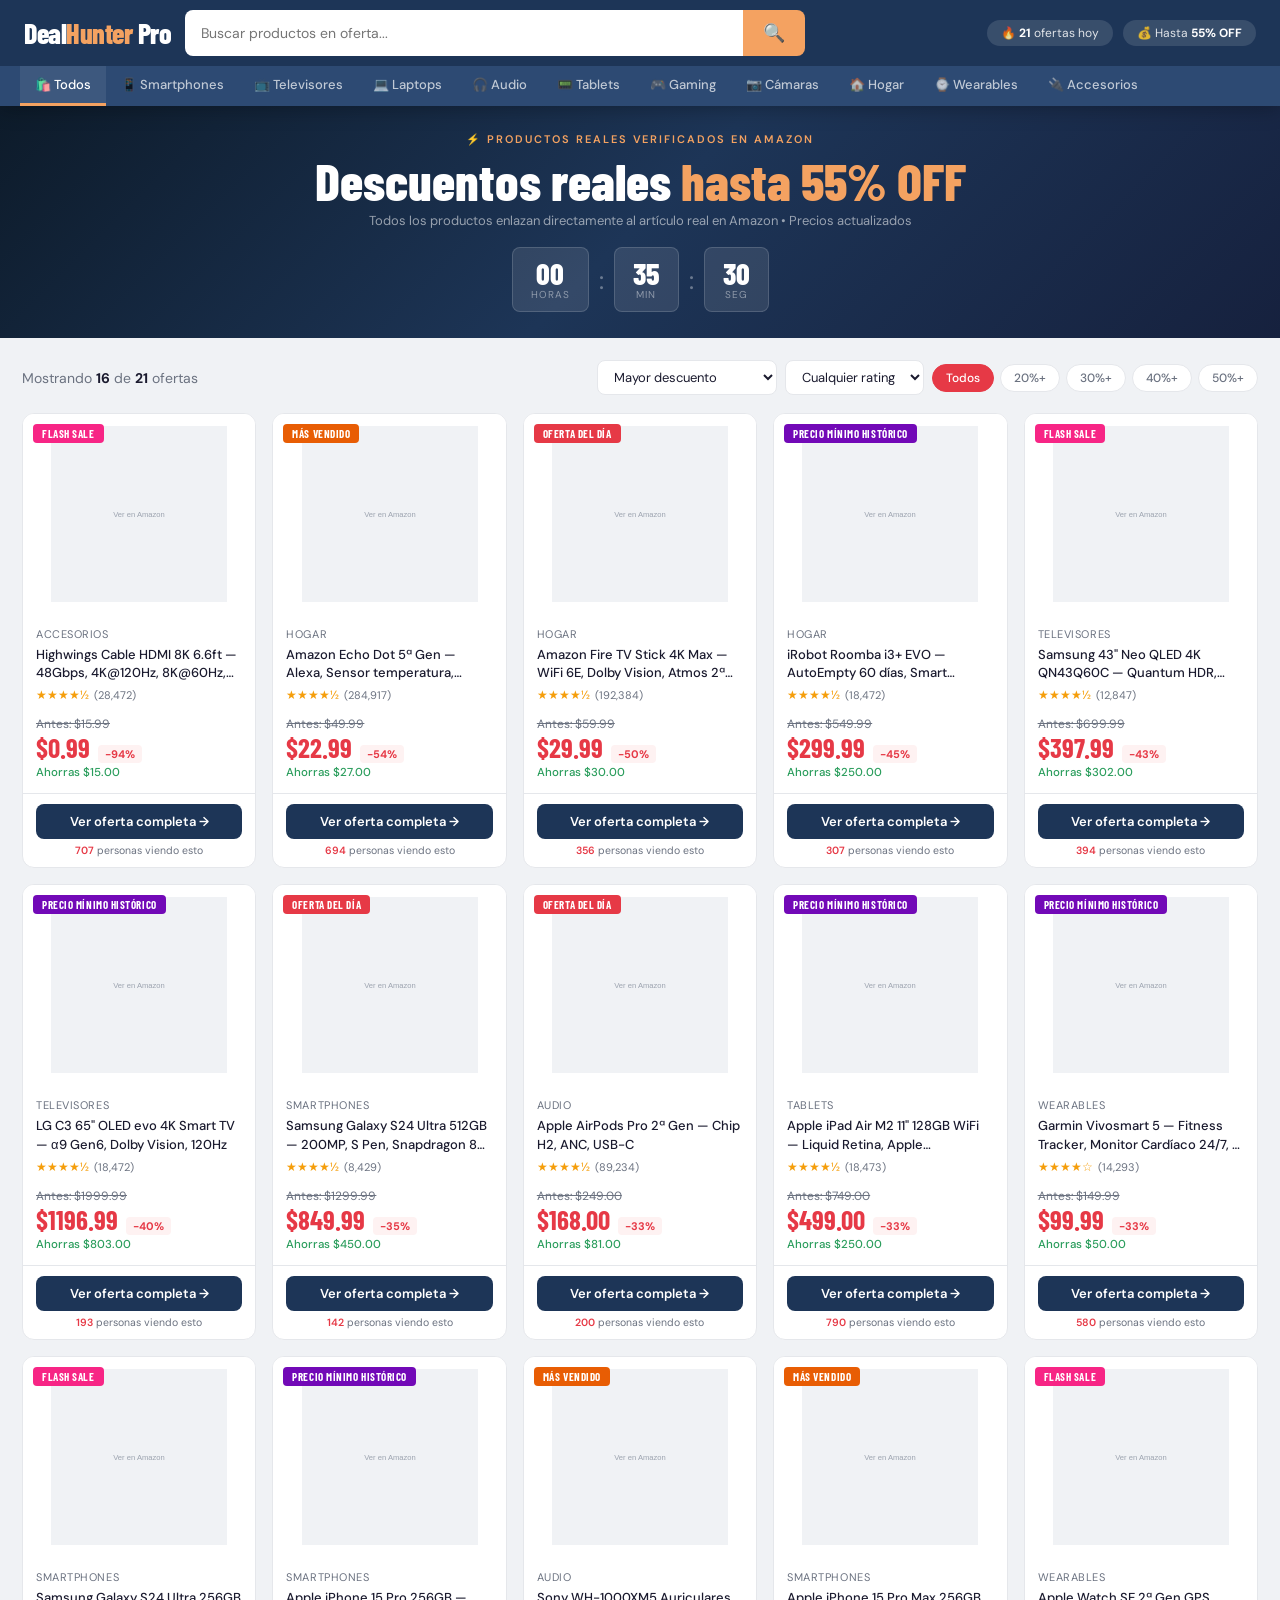
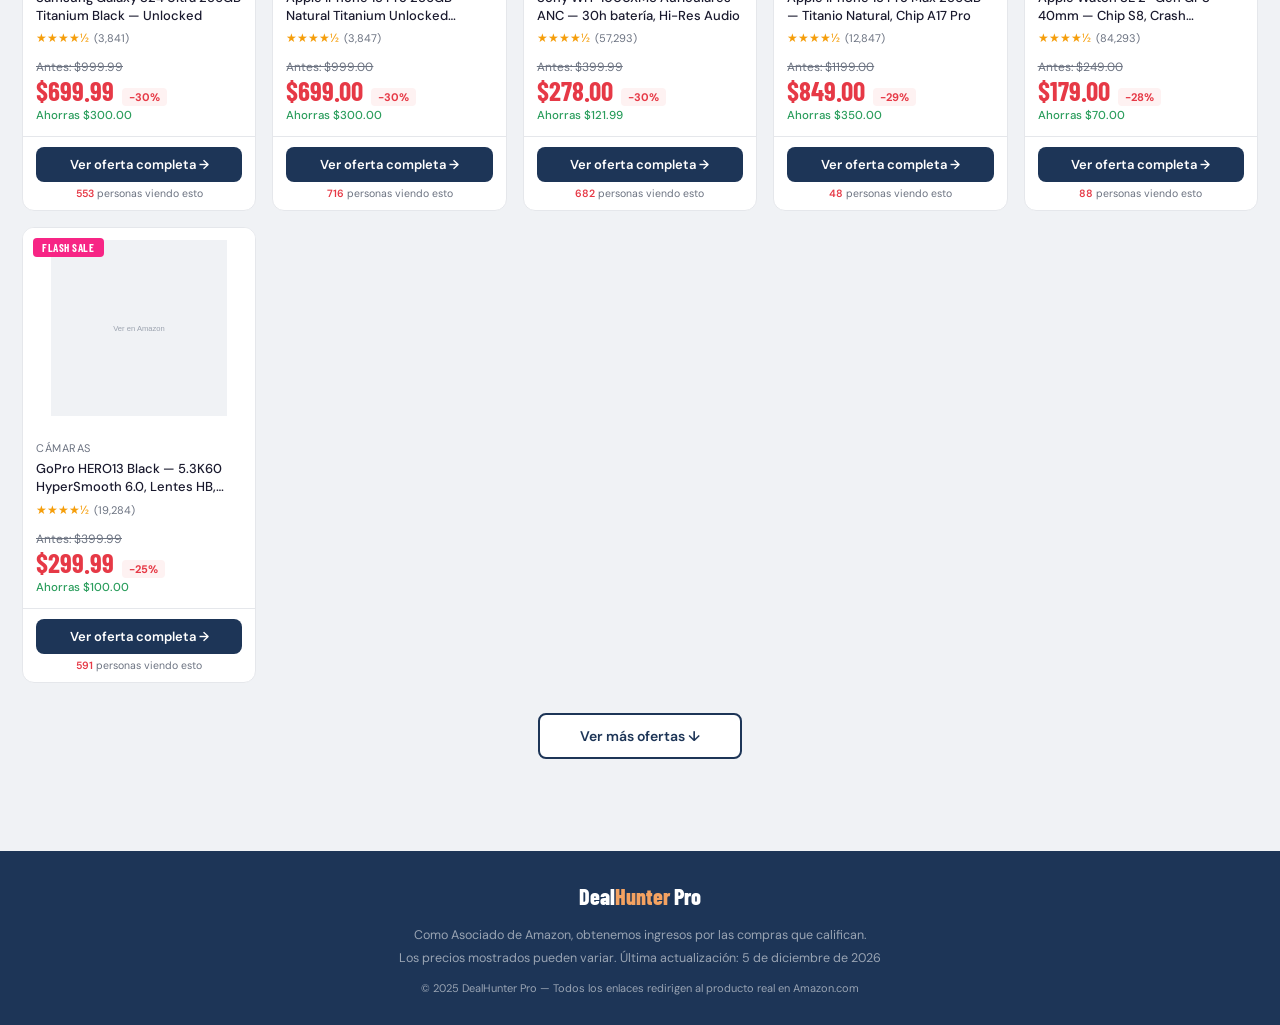
==== amazon/index.html @ 285d9e33 "Add /amazon route with DealHunter Pro site and update portfolio card link Co-Authored-By: Claude Son" ====
<!DOCTYPE html>
<html lang="es">
<head>
  <meta charset="UTF-8">
  <meta name="viewport" content="width=device-width, initial-scale=1.0">
  <title>DealHunter Pro — Ofertas Reales de Amazon</title>
  <link rel="preconnect" href="https://fonts.googleapis.com">
  <link href="https://fonts.googleapis.com/css2?family=Barlow+Condensed:wght@400;600;700;800&family=DM+Sans:wght@300;400;500;600&display=swap" rel="stylesheet">
  <link rel="stylesheet" href="css/styles.css">
</head>
<body>

<header class="hdr">
  <div class="hdr-top">
    <div class="logo" onclick="closeModal()">Deal<span>Hunter</span> Pro</div>
    <div class="search-wrap">
      <input type="text" id="searchInput" placeholder="Buscar productos en oferta...">
      <button>🔍</button>
    </div>
    <div class="hdr-pills">
      <div class="pill">🔥 <strong id="dealCount">0</strong> ofertas hoy</div>
      <div class="pill">💰 Hasta <strong>55% OFF</strong></div>
    </div>
  </div>
  <nav class="cat-nav">
    <div class="cat-inner" id="catNav">
      <button class="cat-btn active" data-cat="Todos">🛍️ Todos</button>
      <button class="cat-btn" data-cat="Smartphones">📱 Smartphones</button>
      <button class="cat-btn" data-cat="Televisores">📺 Televisores</button>
      <button class="cat-btn" data-cat="Laptops">💻 Laptops</button>
      <button class="cat-btn" data-cat="Audio">🎧 Audio</button>
      <button class="cat-btn" data-cat="Tablets">📟 Tablets</button>
      <button class="cat-btn" data-cat="Gaming">🎮 Gaming</button>
      <button class="cat-btn" data-cat="Cámaras">📷 Cámaras</button>
      <button class="cat-btn" data-cat="Hogar">🏠 Hogar</button>
      <button class="cat-btn" data-cat="Wearables">⌚ Wearables</button>
      <button class="cat-btn" data-cat="Accesorios">🔌 Accesorios</button>
    </div>
  </nav>
</header>

<section class="hero">
  <div class="hero-inner">
    <div class="hero-eye">⚡ Productos reales verificados en Amazon</div>
    <h1>Descuentos reales <em>hasta 55% OFF</em></h1>
    <p class="hero-sub">Todos los productos enlazan directamente al artículo real en Amazon • Precios actualizados</p>
    <div class="countdown">
      <div class="cd-blk"><div class="cd-num" id="ch">00</div><div class="cd-lbl">Horas</div></div>
      <div class="cd-sep">:</div>
      <div class="cd-blk"><div class="cd-num" id="cm">00</div><div class="cd-lbl">Min</div></div>
      <div class="cd-sep">:</div>
      <div class="cd-blk"><div class="cd-num" id="cs">00</div><div class="cd-lbl">Seg</div></div>
    </div>
  </div>
</section>

<main class="main">
  <div class="toolbar">
    <span class="res-count">Mostrando <strong id="showing">0</strong> de <strong id="total">0</strong> ofertas</span>
    <div class="filter-row">
      <select class="fsel" id="sortSel">
        <option value="discount">Mayor descuento</option>
        <option value="price-asc">Precio: menor a mayor</option>
        <option value="price-desc">Precio: mayor a menor</option>
        <option value="rating">Mejor valorado</option>
        <option value="reviews">Más reseñas</option>
      </select>
      <select class="fsel" id="ratingSel">
        <option value="0">Cualquier rating</option>
        <option value="3">3+ estrellas</option>
        <option value="4">4+ estrellas</option>
        <option value="4.5">4.5+ estrellas</option>
      </select>
      <div class="disc-filters">
        <button class="dbtn active" data-disc="0">Todos</button>
        <button class="dbtn" data-disc="20">20%+</button>
        <button class="dbtn" data-disc="30">30%+</button>
        <button class="dbtn" data-disc="40">40%+</button>
        <button class="dbtn" data-disc="50">50%+</button>
      </div>
    </div>
  </div>
  <div class="grid" id="grid"></div>
  <div class="no-res" id="noRes" style="display:none"><h3>Sin resultados</h3><p>Prueba otra búsqueda o categoría</p></div>
  <div class="load-wrap" id="loadWrap" style="display:none"><button class="btn-load" id="loadBtn">Ver más ofertas ↓</button></div>
</main>

<!-- Modal de detalle de producto -->
<div class="modal-overlay" id="modalOverlay" onclick="handleOverlayClick(event)">
  <div class="modal" id="modalBox">
    <div class="modal-bar">
      <div class="modal-logo">Deal<span>Hunter</span> Pro</div>
      <button class="modal-close" onclick="closeModal()">✕</button>
    </div>
    <div class="modal-crumb" id="modalCrumb"></div>
    <div class="modal-body">
      <div class="modal-imgs">
        <div class="main-img-wrap">
          <span class="img-badge-modal" id="detailBadge"></span>
          <img id="detailMainImg" src="" alt="">
        </div>
        <div class="thumb-row" id="thumbRow"></div>
      </div>
      <div class="modal-info">
        <div>
          <span class="modal-cat-tag" id="detailCat"></span>
          <h2 class="modal-title" id="detailTitle"></h2>
          <p class="modal-brand" id="detailBrand"></p>
        </div>
        <div class="stars-big">
          <span class="stars" id="detailStars"></span>
          <span class="rating-num" id="detailRating"></span>
          <span class="rev-link" id="detailRevLink"></span>
        </div>
        <div class="price-block">
          <div class="pb-label">Precio oferta en Amazon</div>
          <div class="pb-main">
            <span class="pb-now" id="detailPriceNow"></span>
            <span class="pb-was" id="detailPriceWas"></span>
            <span class="pb-pct" id="detailDisc"></span>
          </div>
          <div class="pb-savings" id="detailSavings"></div>
        </div>
        <div id="detailHighlights" style="display:flex;flex-direction:column;gap:9px"></div>
        <div>
          <div class="features-title">Características principales</div>
          <ul class="features-list" id="detailFeatures"></ul>
        </div>
        <p id="detailDesc" style="font-size:13.5px;color:var(--muted);line-height:1.7"></p>
      </div>
      <div class="modal-buy">
        <div class="buy-price-top">
          <div class="buy-now-price" id="buyPrice"></div>
          <div class="buy-was" id="buyWas"></div>
          <div class="buy-savings-big" id="buySavings"></div>
        </div>
        <div id="buyInfo" style="display:flex;flex-direction:column;gap:9px"></div>
        <hr class="buy-sep">
        <a href="#" id="btnBuyAmazon" class="btn-amazon" target="_blank" rel="nofollow noopener">🛒 Comprar en Amazon</a>
        <p class="btn-amazon-note">✅ Enlace directo al producto real en Amazon</p>
        <a href="#" id="btnViewAmazon" class="btn-amazon-outline" target="_blank" rel="nofollow noopener">Ver producto en Amazon →</a>
        <hr class="buy-sep">
        <div style="display:flex;flex-direction:column;gap:7px">
          <div class="trust-row"><span>🔒</span><span>Compra 100% segura en Amazon</span></div>
          <div class="trust-row"><span>↩️</span><span>Devoluciones gratis 30 días</span></div>
          <div class="trust-row"><span>🚚</span><span>Envío Prime disponible</span></div>
          <div class="trust-row"><span>✅</span><span>Producto verificado y existente</span></div>
        </div>
        <hr class="buy-sep">
        <div class="sim-title">También te puede interesar</div>
        <div id="similarList" style="display:flex;flex-direction:column;gap:4px"></div>
      </div>
    </div>
    <div class="modal-reviews">
      <div class="rev-section-title">Reseñas de clientes en Amazon</div>
      <div class="rev-summary">
        <div class="rev-big-num" id="revBigNum"></div>
        <div>
          <div class="stars" style="font-size:20px" id="revBigStars"></div>
          <div style="font-size:12px;color:var(--muted);margin-top:3px" id="revCount"></div>
        </div>
        <div class="rev-bars" id="revBars"></div>
      </div>
      <div class="rev-cards" id="revCards"></div>
    </div>
  </div>
</div>

<footer>
  <div class="foot-logo">Deal<span>Hunter</span> Pro</div>
  <p>Como Asociado de Amazon, obtenemos ingresos por las compras que califican.<br>
  Los precios mostrados pueden variar. Última actualización: <span id="lastUpdate"></span></p>
  <p style="margin-top:10px;font-size:11px">© 2025 DealHunter Pro — Todos los enlaces redirigen al producto real en Amazon.com</p>
</footer>

<script src="js/products.js"></script>
<script src="js/app.js"></script>
</body>
</html>
---- amazon/css/styles.css ----
/* ════════════════════════════════════════════
   DealHunter Pro — styles.css
   ════════════════════════════════════════════ */

/* ── Variables ───────────────────────────── */
:root {
  --red:      #E63946;
  --navy:     #1D3557;
  --navy-lt:  #2d4a73;
  --orange:   #F4A261;
  --green:    #2a9d5c;
  --gold:     #f59e0b;
  --bg:       #F0F2F5;
  --card:     #fff;
  --text:     #1a1a2e;
  --muted:    #6b7280;
  --border:   #e5e7eb;
  --radius:   12px;
}

/* ── Reset ───────────────────────────────── */
* { box-sizing: border-box; margin: 0; padding: 0; }
body { font-family: 'DM Sans', sans-serif; background: var(--bg); color: var(--text); font-size: 15px; }
a { text-decoration: none; color: inherit; }
button { font-family: 'DM Sans', sans-serif; cursor: pointer; }

/* ── Header ──────────────────────────────── */
.hdr {
  background: var(--navy);
  position: sticky;
  top: 0;
  z-index: 200;
  box-shadow: 0 2px 20px rgba(0,0,0,.3);
}
.hdr-top {
  display: flex;
  align-items: center;
  gap: 14px;
  padding: 10px 24px;
  max-width: 1400px;
  margin: 0 auto;
}
.logo {
  font-family: 'Barlow Condensed', sans-serif;
  font-size: 28px;
  font-weight: 800;
  color: #fff;
  cursor: pointer;
  letter-spacing: -.5px;
}
.logo span { color: var(--orange); }

/* Search */
.search-wrap { flex: 1; display: flex; max-width: 620px; }
.search-wrap input {
  flex: 1;
  padding: 11px 16px;
  border: none;
  border-radius: 8px 0 0 8px;
  font-size: 14px;
  font-family: 'DM Sans', sans-serif;
  outline: none;
}
.search-wrap button {
  background: var(--orange);
  border: none;
  padding: 11px 20px;
  border-radius: 0 8px 8px 0;
  font-size: 18px;
}

/* Pills */
.hdr-pills { margin-left: auto; display: flex; gap: 10px; }
.pill {
  background: rgba(255,255,255,.12);
  border-radius: 20px;
  padding: 5px 14px;
  font-size: 12px;
  color: rgba(255,255,255,.85);
  white-space: nowrap;
}
.pill strong { color: #fff; }

/* Category nav */
.cat-nav { background: var(--navy-lt); }
.cat-inner {
  max-width: 1400px;
  margin: 0 auto;
  display: flex;
  overflow-x: auto;
  scrollbar-width: none;
  padding: 0 20px;
}
.cat-inner::-webkit-scrollbar { display: none; }
.cat-btn {
  background: none;
  border: none;
  color: rgba(255,255,255,.7);
  font-size: 13px;
  font-weight: 500;
  padding: 10px 15px;
  white-space: nowrap;
  border-bottom: 3px solid transparent;
  transition: all .2s;
}
.cat-btn:hover,
.cat-btn.active { color: #fff; border-bottom-color: var(--orange); }
.cat-btn.active { background: rgba(255,255,255,.08); }

/* ── Hero ────────────────────────────────── */
.hero {
  background: linear-gradient(135deg, #0d1b2a, var(--navy), #16213e);
  padding: 26px 24px;
  text-align: center;
}
.hero-inner { max-width: 860px; margin: 0 auto; }
.hero-eye {
  font-size: 11px;
  font-weight: 600;
  letter-spacing: .18em;
  color: var(--orange);
  text-transform: uppercase;
  margin-bottom: 8px;
}
.hero h1 {
  font-family: 'Barlow Condensed', sans-serif;
  font-size: clamp(28px, 5vw, 52px);
  font-weight: 800;
  color: #fff;
  line-height: 1;
  margin-bottom: 6px;
}
.hero h1 em { color: var(--orange); font-style: normal; }
.hero-sub { color: rgba(255,255,255,.55); font-size: 13px; margin-bottom: 18px; }

/* Countdown */
.countdown { display: flex; gap: 10px; justify-content: center; align-items: center; }
.cd-blk {
  background: rgba(255,255,255,.1);
  border: 1px solid rgba(255,255,255,.15);
  border-radius: 8px;
  padding: 10px 18px;
  text-align: center;
}
.cd-num { font-family: 'Barlow Condensed', sans-serif; font-size: 30px; font-weight: 800; color: #fff; line-height: 1; }
.cd-lbl { font-size: 10px; color: rgba(255,255,255,.45); text-transform: uppercase; letter-spacing: .1em; }
.cd-sep { font-size: 26px; color: rgba(255,255,255,.35); }

/* ── Main / Grid ─────────────────────────── */
.main { max-width: 1400px; margin: 0 auto; padding: 22px; }

.toolbar { display: flex; align-items: center; gap: 12px; margin-bottom: 18px; flex-wrap: wrap; }
.res-count { font-size: 14px; color: var(--muted); }
.res-count strong { color: var(--text); }

.filter-row { display: flex; gap: 8px; flex-wrap: wrap; align-items: center; margin-left: auto; }
.fsel {
  padding: 7px 12px;
  border: 1px solid var(--border);
  border-radius: 8px;
  font-family: 'DM Sans', sans-serif;
  font-size: 13px;
  background: #fff;
  color: var(--text);
  outline: none;
}

.disc-filters { display: flex; gap: 6px; }
.dbtn {
  padding: 5px 13px;
  border: 1px solid var(--border);
  border-radius: 20px;
  font-size: 12px;
  font-weight: 500;
  background: #fff;
  color: var(--muted);
  transition: all .2s;
}
.dbtn:hover,
.dbtn.active { background: var(--red); color: #fff; border-color: var(--red); }

.grid {
  display: grid;
  grid-template-columns: repeat(auto-fill, minmax(215px, 1fr));
  gap: 16px;
}

/* ── Cards ───────────────────────────────── */
.card {
  background: var(--card);
  border-radius: var(--radius);
  border: 1px solid var(--border);
  overflow: hidden;
  transition: all .25s;
  display: flex;
  flex-direction: column;
  cursor: pointer;
  position: relative;
  animation: fadeUp .35s ease both;
}
.card:hover {
  transform: translateY(-5px);
  box-shadow: 0 12px 40px rgba(0,0,0,.14);
  border-color: #aac4e2;
}
.card-badge {
  position: absolute;
  top: 10px;
  left: 10px;
  z-index: 2;
  font-family: 'Barlow Condensed', sans-serif;
  font-size: 11px;
  font-weight: 700;
  letter-spacing: .05em;
  text-transform: uppercase;
  padding: 3px 9px;
  border-radius: 4px;
}
.b-deal  { background: var(--red);    color: #fff; }
.b-best  { background: #e85d04;       color: #fff; }
.b-low   { background: #7209b7;       color: #fff; }
.b-flash { background: #f72585;       color: #fff; }

.card-img {
  background: #fff;
  display: flex;
  align-items: center;
  justify-content: center;
  height: 200px;
  overflow: hidden;
  padding: 12px;
}
.card-img img {
  max-width: 100%;
  max-height: 176px;
  object-fit: contain;
  transition: transform .3s;
}
.card:hover .card-img img { transform: scale(1.06); }

.card-body {
  padding: 13px;
  flex: 1;
  display: flex;
  flex-direction: column;
  gap: 5px;
}
.card-cat  { font-size: 11px; color: var(--muted); text-transform: uppercase; letter-spacing: .05em; }
.card-name {
  font-size: 13px;
  font-weight: 500;
  line-height: 1.4;
  display: -webkit-box;
  -webkit-line-clamp: 2;
  -webkit-box-orient: vertical;
  overflow: hidden;
}
.stars-row { display: flex; align-items: center; gap: 5px; }
.stars     { color: var(--gold); font-size: 12px; }
.rev-n     { font-size: 11px; color: var(--muted); }

.price-area   { margin-top: auto; padding-top: 8px; }
.price-before { font-size: 12px; color: var(--muted); text-decoration: line-through; }
.price-row    { display: flex; align-items: baseline; gap: 8px; margin: 2px 0; }
.price-now    { font-family: 'Barlow Condensed', sans-serif; font-size: 27px; font-weight: 700; color: var(--red); line-height: 1; }
.disc-tag     { background: #fef2f2; color: var(--red); font-size: 11px; font-weight: 700; padding: 2px 7px; border-radius: 4px; }
.savings      { font-size: 11.5px; color: var(--green); font-weight: 500; }

.card-foot { padding: 10px 13px; border-top: 1px solid var(--border); }
.btn-detail {
  display: block;
  width: 100%;
  padding: 9px;
  background: var(--navy);
  color: #fff;
  text-align: center;
  border-radius: 8px;
  font-size: 13px;
  font-weight: 600;
  border: none;
  transition: background .2s;
}
.btn-detail:hover { background: var(--navy-lt); }
.watchers     { font-size: 10.5px; color: var(--muted); text-align: center; margin-top: 5px; }
.watchers span { color: var(--red); font-weight: 600; }

/* Load more / No results */
.load-wrap { text-align: center; margin: 30px 0; }
.btn-load {
  padding: 12px 40px;
  background: #fff;
  border: 2px solid var(--navy);
  color: var(--navy);
  font-size: 14px;
  font-weight: 600;
  border-radius: 8px;
  transition: all .2s;
}
.btn-load:hover { background: var(--navy); color: #fff; }
.no-res { text-align: center; padding: 60px 20px; color: var(--muted); }

/* ── Modal ───────────────────────────────── */
.modal-overlay {
  position: fixed;
  inset: 0;
  background: rgba(0,0,0,.6);
  z-index: 500;
  display: none;
  overflow-y: auto;
  padding: 16px;
}
.modal-overlay.open { display: flex; align-items: flex-start; justify-content: center; }
.modal {
  background: #fff;
  border-radius: 16px;
  width: 100%;
  max-width: 1100px;
  margin: auto;
  overflow: hidden;
  animation: slideUp .3s ease;
}
@keyframes slideUp {
  from { opacity: 0; transform: translateY(28px); }
  to   { opacity: 1; transform: translateY(0); }
}

.modal-bar {
  background: var(--navy);
  display: flex;
  align-items: center;
  padding: 12px 20px;
  gap: 12px;
}
.modal-logo { font-family: 'Barlow Condensed', sans-serif; font-size: 20px; font-weight: 800; color: #fff; }
.modal-logo span { color: var(--orange); }
.modal-close {
  margin-left: auto;
  background: rgba(255,255,255,.15);
  border: none;
  color: #fff;
  width: 34px;
  height: 34px;
  border-radius: 50%;
  font-size: 20px;
  display: flex;
  align-items: center;
  justify-content: center;
  transition: background .2s;
}
.modal-close:hover { background: rgba(255,255,255,.3); }

.modal-crumb {
  padding: 10px 28px;
  font-size: 12px;
  color: var(--muted);
  border-bottom: 1px solid var(--border);
  background: #fafafa;
}
.modal-crumb span { cursor: pointer; color: var(--navy-lt); }
.modal-crumb span:hover { text-decoration: underline; }

.modal-body {
  display: grid;
  grid-template-columns: 1fr 1.1fr 280px;
  gap: 0;
}

/* Modal — images */
.modal-imgs { padding: 24px; border-right: 1px solid var(--border); }
.main-img-wrap {
  background: #f8f9fa;
  border-radius: 12px;
  padding: 20px;
  display: flex;
  align-items: center;
  justify-content: center;
  height: 340px;
  margin-bottom: 12px;
  position: relative;
}
.main-img-wrap img { max-width: 100%; max-height: 300px; object-fit: contain; }
.img-badge-modal {
  position: absolute;
  top: 12px;
  left: 12px;
  font-family: 'Barlow Condensed', sans-serif;
  font-size: 12px;
  font-weight: 700;
  text-transform: uppercase;
  padding: 4px 10px;
  border-radius: 5px;
}
.thumb-row { display: flex; gap: 8px; flex-wrap: wrap; }
.thumb {
  width: 62px;
  height: 62px;
  background: #f0f0f0;
  border-radius: 8px;
  padding: 5px;
  cursor: pointer;
  border: 2px solid transparent;
  display: flex;
  align-items: center;
  justify-content: center;
  transition: border-color .2s;
}
.thumb:hover,
.thumb.active { border-color: var(--navy); }
.thumb img { max-width: 100%; max-height: 100%; object-fit: contain; }

/* Modal — info */
.modal-info {
  padding: 24px;
  border-right: 1px solid var(--border);
  display: flex;
  flex-direction: column;
  gap: 13px;
  overflow-y: auto;
  max-height: 80vh;
}
.modal-cat-tag { font-size: 11px; font-weight: 600; color: var(--navy-lt); text-transform: uppercase; letter-spacing: .08em; }
.modal-title   { font-family: 'Barlow Condensed', sans-serif; font-size: 23px; font-weight: 700; line-height: 1.25; }
.modal-brand   { font-size: 13px; color: var(--muted); }
.modal-brand strong { color: var(--navy-lt); }

.stars-big {
  display: flex;
  align-items: center;
  gap: 10px;
  padding: 10px 0;
  border-top: 1px solid var(--border);
  border-bottom: 1px solid var(--border);
}
.stars-big .stars { font-size: 15px; }
.rating-num { font-size: 14px; font-weight: 600; color: var(--navy); }
.rev-link   { font-size: 13px; color: var(--navy-lt); }

.price-block {
  background: #fffbf5;
  border: 1px solid #fde68a;
  border-radius: 10px;
  padding: 14px 16px;
}
.pb-label { font-size: 11px; color: var(--muted); text-transform: uppercase; letter-spacing: .08em; margin-bottom: 4px; }
.pb-main  { display: flex; align-items: baseline; gap: 10px; flex-wrap: wrap; }
.pb-now   { font-family: 'Barlow Condensed', sans-serif; font-size: 38px; font-weight: 800; color: var(--red); line-height: 1; }
.pb-was   { font-size: 14px; color: var(--muted); text-decoration: line-through; }
.pb-pct   { background: var(--red); color: #fff; font-size: 13px; font-weight: 700; padding: 3px 10px; border-radius: 5px; }
.pb-savings { font-size: 13px; color: var(--green); font-weight: 600; margin-top: 5px; }

.hl-row  { display: flex; gap: 10px; align-items: flex-start; font-size: 13px; }
.hl-icon { font-size: 15px; flex-shrink: 0; margin-top: 1px; }
.hl-text strong { display: block; font-size: 12px; font-weight: 600; }
.hl-text span   { color: var(--muted); font-size: 12px; }

.features-title { font-size: 14px; font-weight: 600; margin-bottom: 8px; }
.features-list  { list-style: none; display: flex; flex-direction: column; gap: 6px; }
.features-list li { display: flex; gap: 8px; font-size: 13px; color: var(--muted); }
.features-list li::before { content: "✓"; color: var(--green); font-weight: 700; flex-shrink: 0; }

/* Modal — buy panel */
.modal-buy {
  padding: 22px;
  display: flex;
  flex-direction: column;
  gap: 13px;
  background: #fafafa;
  overflow-y: auto;
  max-height: 80vh;
}
.buy-price-top   { text-align: center; }
.buy-now-price   { font-family: 'Barlow Condensed', sans-serif; font-size: 44px; font-weight: 800; color: var(--red); line-height: 1; }
.buy-was         { font-size: 13px; color: var(--muted); margin-top: 3px; }
.buy-disc        { display: inline-block; background: var(--red); color: #fff; font-size: 12px; font-weight: 700; padding: 2px 8px; border-radius: 4px; }
.buy-savings-big { font-size: 14px; color: var(--green); font-weight: 600; text-align: center; }
.buy-info-row    { display: flex; gap: 8px; align-items: flex-start; font-size: 13px; }
.buy-info-row .ico { font-size: 15px; flex-shrink: 0; margin-top: 1px; }

.btn-amazon {
  display: block;
  width: 100%;
  padding: 14px;
  background: #FFD814;
  color: #111;
  text-align: center;
  border-radius: 8px;
  font-size: 15px;
  font-weight: 700;
  border: none;
  box-shadow: 0 2px 8px rgba(0,0,0,.12);
  transition: background .2s;
  text-decoration: none;
}
.btn-amazon:hover { background: #f7c900; }
.btn-amazon-note { font-size: 11px; color: var(--muted); text-align: center; }
.btn-amazon-outline {
  display: block;
  width: 100%;
  padding: 11px;
  background: #fff;
  color: var(--navy);
  text-align: center;
  border-radius: 8px;
  font-size: 14px;
  font-weight: 600;
  border: 2px solid var(--navy);
  transition: all .2s;
  text-decoration: none;
}
.btn-amazon-outline:hover { background: var(--navy); color: #fff; }
.buy-sep { border: none; border-top: 1px solid var(--border); margin: 2px 0; }

.trust-row { display: flex; align-items: center; gap: 8px; font-size: 12px; color: var(--muted); }

/* Similar items */
.sim-title { font-size: 13px; font-weight: 600; margin-bottom: 8px; }
.sim-item {
  display: flex;
  gap: 10px;
  align-items: center;
  cursor: pointer;
  padding: 7px;
  border-radius: 8px;
  transition: background .2s;
}
.sim-item:hover { background: #f0f2f5; }
.sim-img {
  width: 48px;
  height: 48px;
  background: #f0f0f0;
  border-radius: 6px;
  padding: 4px;
  flex-shrink: 0;
  display: flex;
  align-items: center;
  justify-content: center;
}
.sim-img img { max-width: 100%; max-height: 100%; object-fit: contain; }
.sim-name {
  font-size: 11.5px;
  font-weight: 500;
  line-height: 1.3;
  display: -webkit-box;
  -webkit-line-clamp: 2;
  -webkit-box-orient: vertical;
  overflow: hidden;
}
.sim-price { font-size: 12px; color: var(--red); font-weight: 600; margin-top: 2px; }

/* Modal — reviews */
.modal-reviews { border-top: 1px solid var(--border); padding: 22px 26px; }
.rev-section-title { font-family: 'Barlow Condensed', sans-serif; font-size: 20px; font-weight: 700; margin-bottom: 14px; }
.rev-summary { display: flex; gap: 24px; align-items: center; margin-bottom: 18px; flex-wrap: wrap; }
.rev-big-num { font-family: 'Barlow Condensed', sans-serif; font-size: 54px; font-weight: 800; color: var(--navy); line-height: 1; }
.rev-bars    { flex: 1; min-width: 180px; display: flex; flex-direction: column; gap: 5px; }
.rev-bar-row { display: flex; align-items: center; gap: 8px; font-size: 12px; color: var(--muted); }
.rev-bar-track { flex: 1; height: 8px; background: #f0f0f0; border-radius: 4px; overflow: hidden; }
.rev-bar-fill  { height: 100%; background: var(--gold); border-radius: 4px; }
.rev-cards { display: grid; grid-template-columns: repeat(auto-fill, minmax(260px, 1fr)); gap: 12px; }
.rev-card  { background: #fafafa; border-radius: 10px; padding: 13px; border: 1px solid var(--border); }
.rev-head  { display: flex; justify-content: space-between; margin-bottom: 6px; }
.rev-author   { font-size: 13px; font-weight: 600; }
.rev-date     { font-size: 11px; color: var(--muted); }
.rev-stars    { color: var(--gold); font-size: 12px; margin-bottom: 5px; }
.rev-title    { font-size: 13px; font-weight: 600; margin-bottom: 3px; }
.rev-body     { font-size: 12.5px; color: var(--muted); line-height: 1.6; }
.rev-verified { font-size: 11px; color: var(--green); margin-top: 5px; }

/* ── Footer ──────────────────────────────── */
footer {
  background: var(--navy);
  color: rgba(255,255,255,.55);
  text-align: center;
  padding: 26px 24px;
  font-size: 12.5px;
  line-height: 1.8;
  margin-top: 40px;
}
.foot-logo { font-family: 'Barlow Condensed', sans-serif; font-size: 22px; font-weight: 800; color: #fff; margin-bottom: 8px; }
.foot-logo span { color: var(--orange); }

/* ── Animaciones ─────────────────────────── */
@keyframes fadeUp {
  from { opacity: 0; transform: translateY(14px); }
  to   { opacity: 1; transform: translateY(0); }
}

/* ── Responsive ──────────────────────────── */
@media (max-width: 900px) {
  .modal-body { grid-template-columns: 1fr 1fr; }
  .modal-buy  { grid-column: 1 / -1; border-top: 1px solid var(--border); }
}
@media (max-width: 620px) {
  .modal-body  { grid-template-columns: 1fr; }
  .modal-imgs,
  .modal-info  { border-right: none; border-bottom: 1px solid var(--border); }
  .hdr-pills   { display: none; }
  .grid        { grid-template-columns: repeat(2, 1fr); gap: 10px; }
  .main        { padding: 12px; }
}
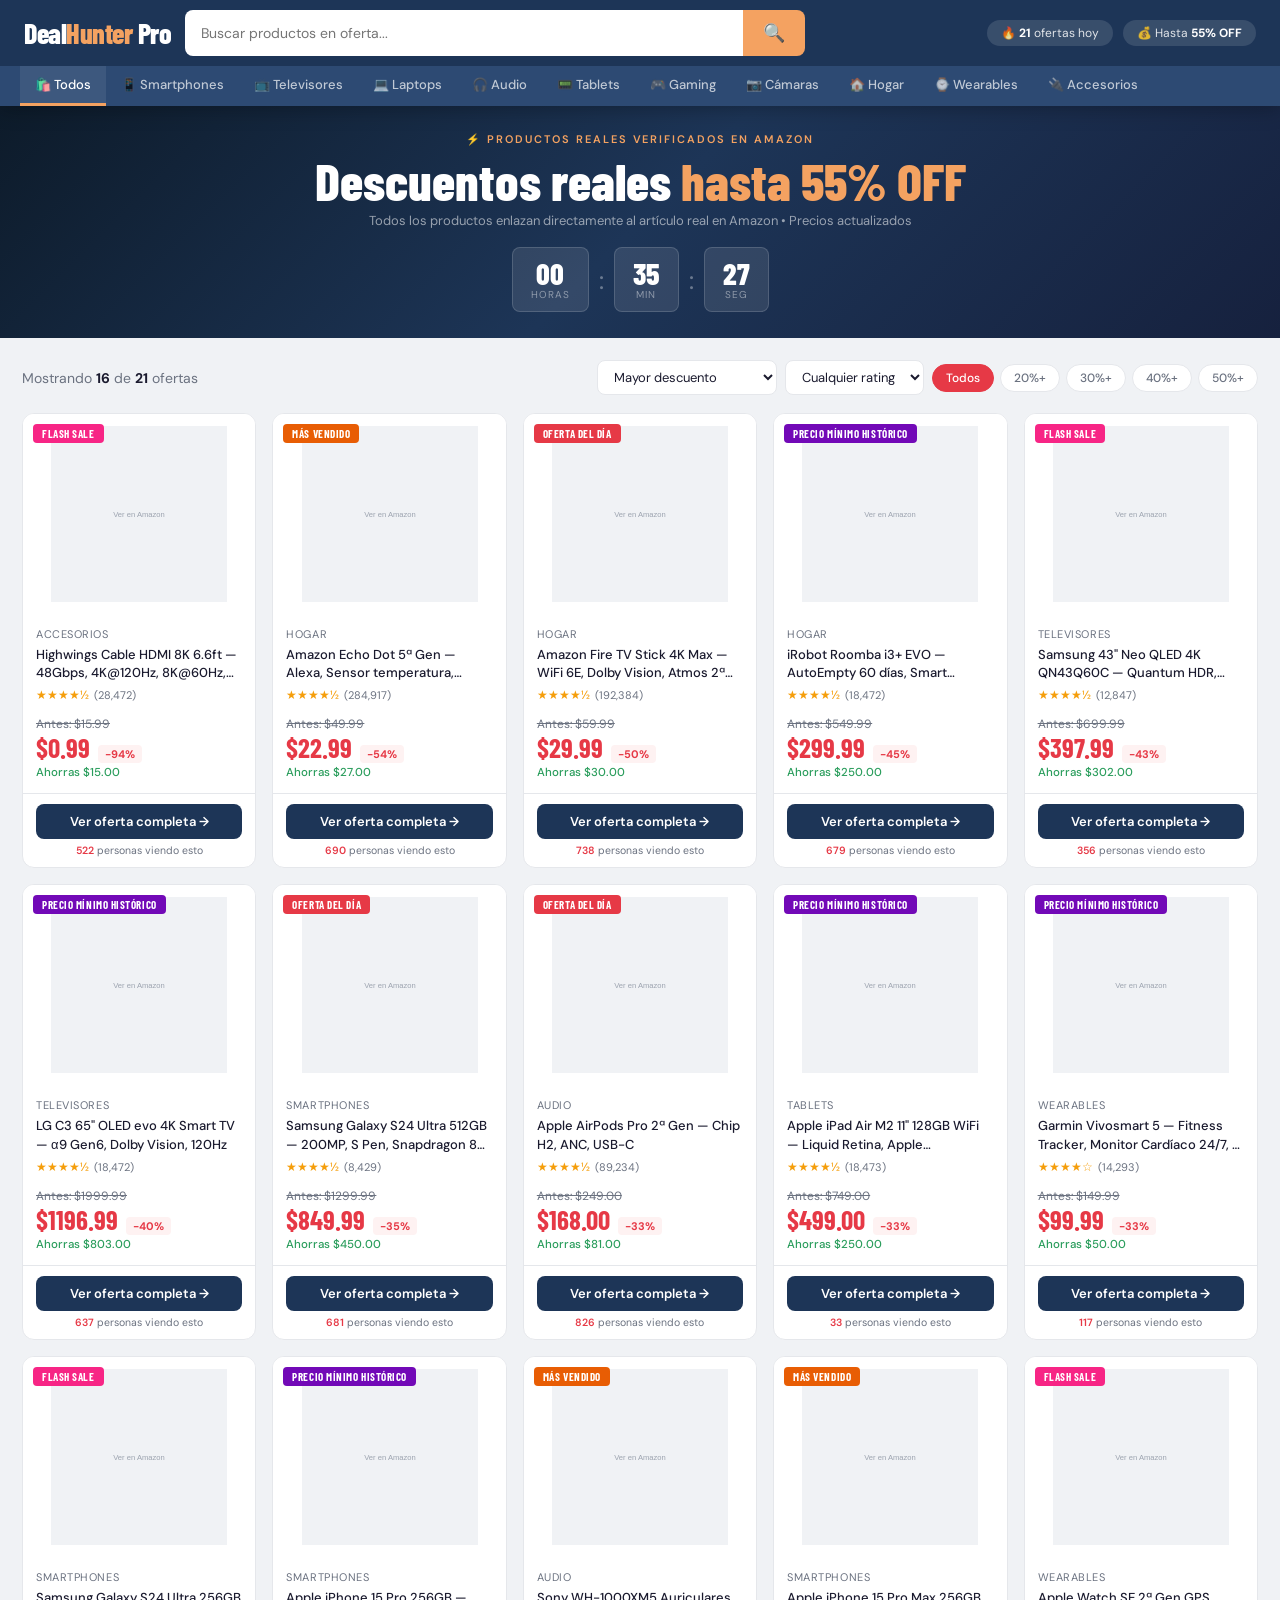
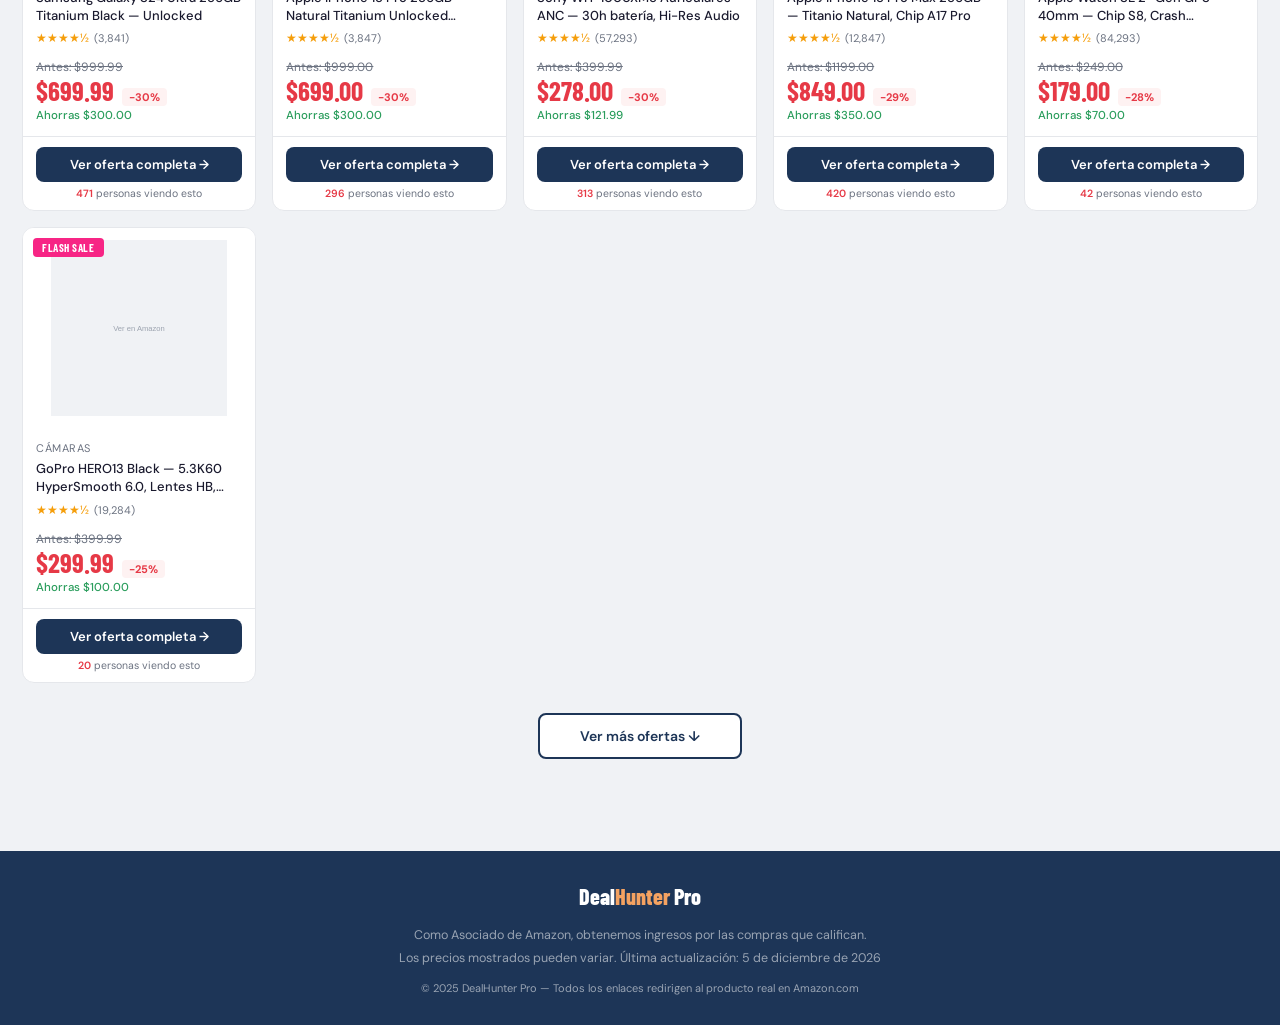
==== commit 2aad1f47: "Fix mobile layout and disable zoom on DealHunter Pro (/amazon) Co-Authored-By: Claude Sonnet 4.6 <no" ====
--- a/amazon/index.html
+++ b/amazon/index.html
@@ -2,7 +2,7 @@
 <html lang="es">
 <head>
   <meta charset="UTF-8">
-  <meta name="viewport" content="width=device-width, initial-scale=1.0">
+  <meta name="viewport" content="width=device-width, initial-scale=1.0, maximum-scale=1.0, user-scalable=no">
   <title>DealHunter Pro — Ofertas Reales de Amazon</title>
   <link rel="preconnect" href="https://fonts.googleapis.com">
   <link href="https://fonts.googleapis.com/css2?family=Barlow+Condensed:wght@400;600;700;800&family=DM+Sans:wght@300;400;500;600&display=swap" rel="stylesheet">
--- a/amazon/css/styles.css
+++ b/amazon/css/styles.css
@@ -590,11 +590,77 @@
   .modal-body { grid-template-columns: 1fr 1fr; }
   .modal-buy  { grid-column: 1 / -1; border-top: 1px solid var(--border); }
 }
+
 @media (max-width: 620px) {
+  /* Header */
+  .hdr-top {
+    flex-wrap: wrap;
+    padding: 8px 12px;
+    gap: 8px;
+  }
+  .logo { font-size: 22px; }
+  .search-wrap {
+    order: 3;
+    width: 100%;
+    max-width: 100%;
+  }
+  .search-wrap input { font-size: 16px; } /* evita zoom en iOS al hacer focus */
+  .hdr-pills { display: none; }
+  .cat-inner { padding: 0 10px; }
+  .cat-btn   { padding: 9px 11px; font-size: 12px; }
+
+  /* Hero */
+  .hero { padding: 18px 14px; }
+  .hero h1 { font-size: 28px; }
+  .hero-sub { font-size: 12px; }
+  .cd-num { font-size: 24px; }
+  .cd-blk { padding: 8px 14px; }
+
+  /* Main / Toolbar */
+  .main { padding: 10px; }
+  .toolbar { flex-direction: column; align-items: flex-start; gap: 8px; }
+  .filter-row { width: 100%; flex-wrap: wrap; margin-left: 0; }
+  .fsel { flex: 1; min-width: 0; font-size: 13px; }
+  .disc-filters { flex-wrap: wrap; gap: 5px; }
+
+  /* Grid */
+  .grid { grid-template-columns: repeat(2, 1fr); gap: 10px; }
+
+  /* Cards */
+  .card-img  { height: 140px; padding: 8px; }
+  .card-body { padding: 10px; gap: 4px; }
+  .card-name { font-size: 12px; }
+  .price-now { font-size: 22px; }
+  .card-foot { padding: 8px 10px; }
+  .btn-detail { font-size: 12px; padding: 8px; }
+  .watchers  { font-size: 10px; }
+
+  /* Modal — bottom sheet en mobile */
+  .modal-overlay {
+    padding: 0;
+    align-items: flex-end;
+  }
+  .modal {
+    border-radius: 16px 16px 0 0;
+    max-height: 92vh;
+    overflow-y: auto;
+    margin: 0;
+    width: 100%;
+  }
   .modal-body  { grid-template-columns: 1fr; }
   .modal-imgs,
   .modal-info  { border-right: none; border-bottom: 1px solid var(--border); }
-  .hdr-pills   { display: none; }
-  .grid        { grid-template-columns: repeat(2, 1fr); gap: 10px; }
-  .main        { padding: 12px; }
-}
+  .modal-info,
+  .modal-buy   { max-height: none; overflow-y: visible; }
+  .main-img-wrap { height: 220px; }
+  .modal-body  { font-size: 13px; }
+  .pb-now      { font-size: 28px; }
+  .buy-now-price { font-size: 32px; }
+
+  /* Reviews */
+  .modal-reviews { padding: 16px; }
+  .rev-cards { grid-template-columns: 1fr; }
+
+  /* Footer */
+  footer { padding: 18px 14px; font-size: 11.5px; }
+}
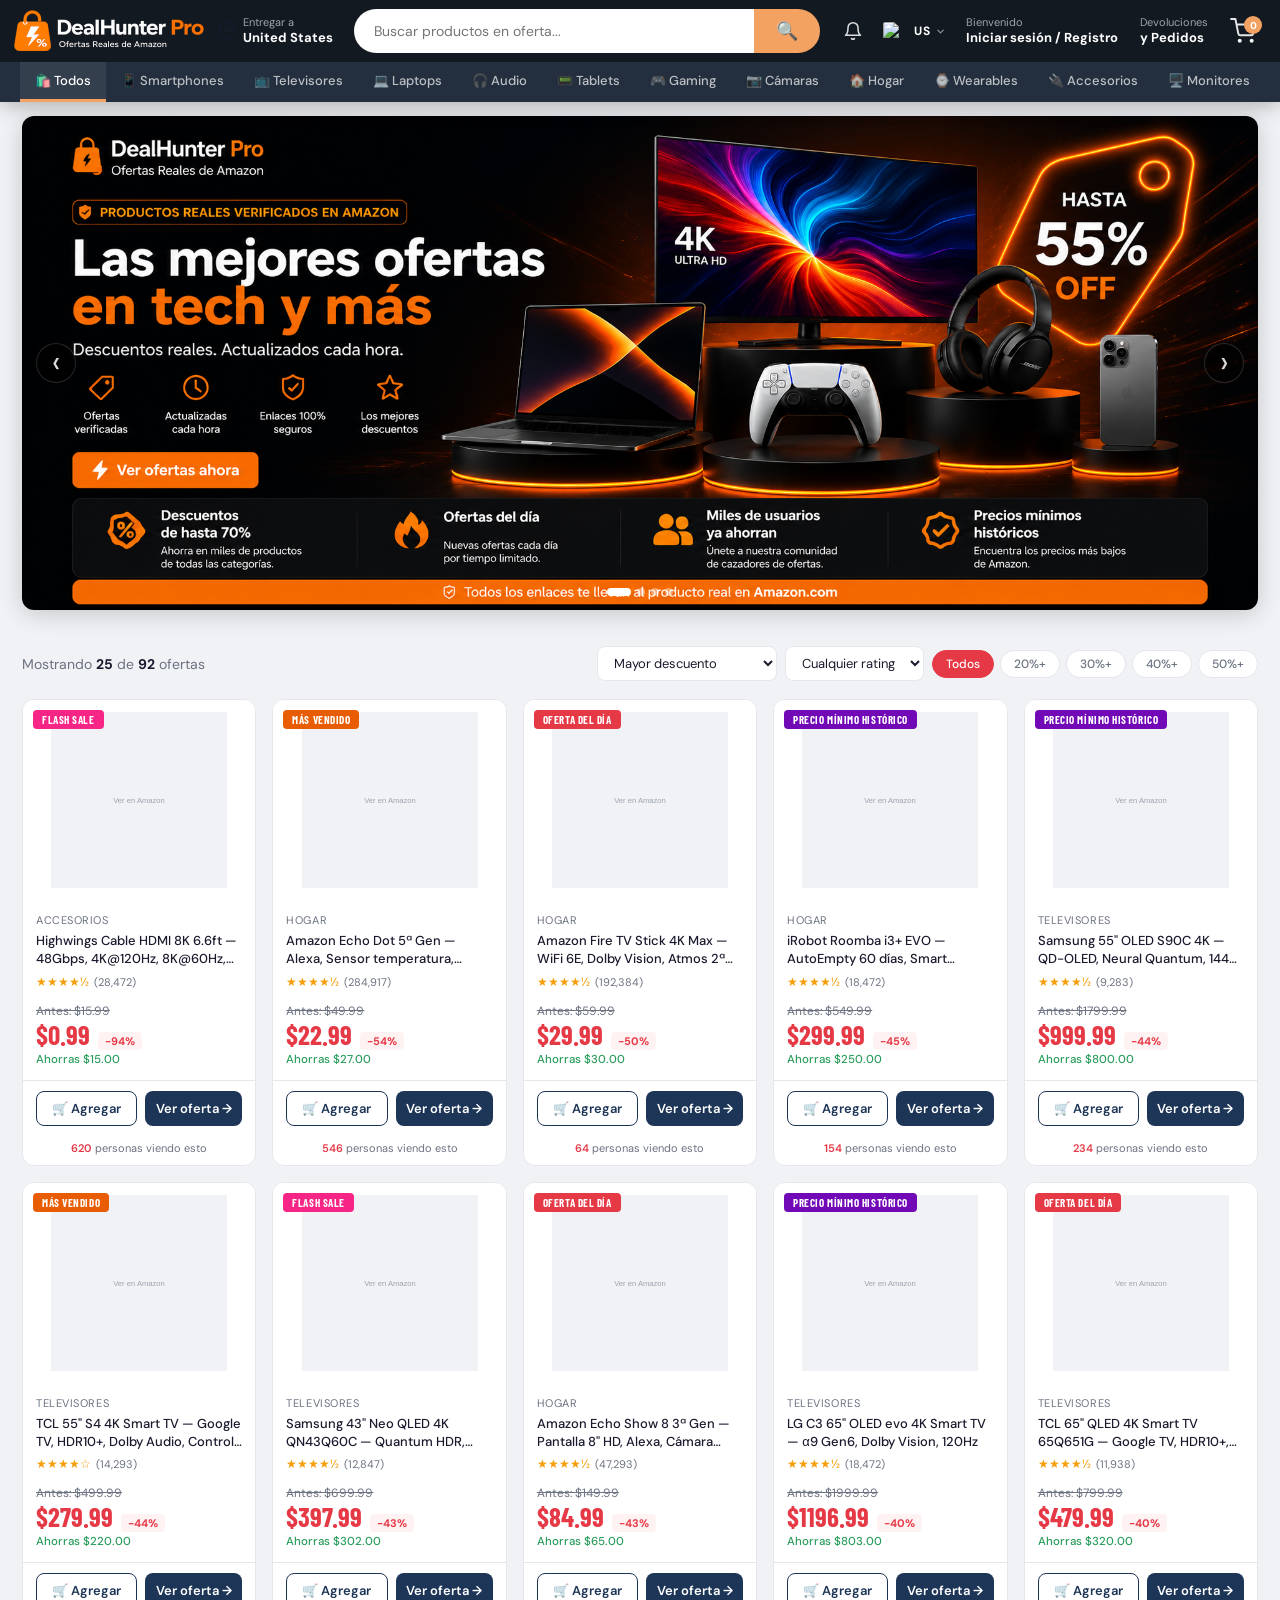
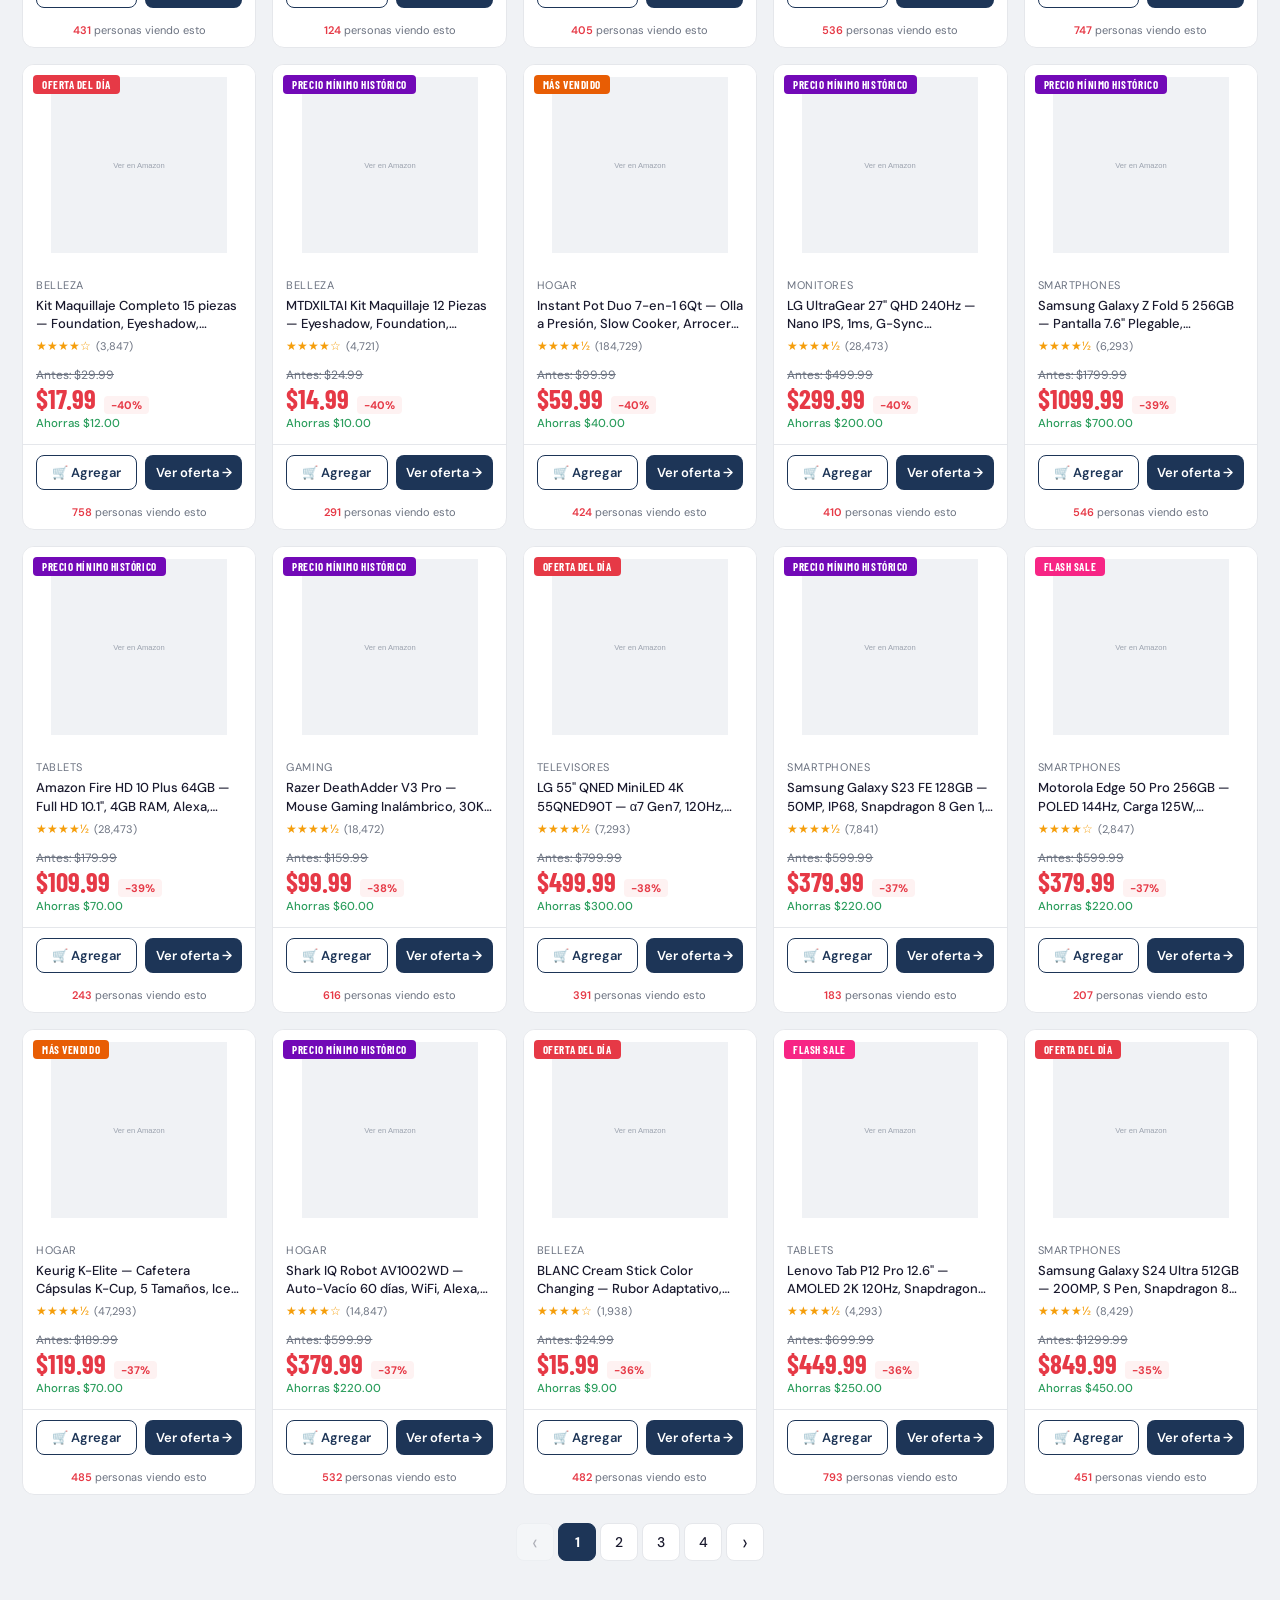
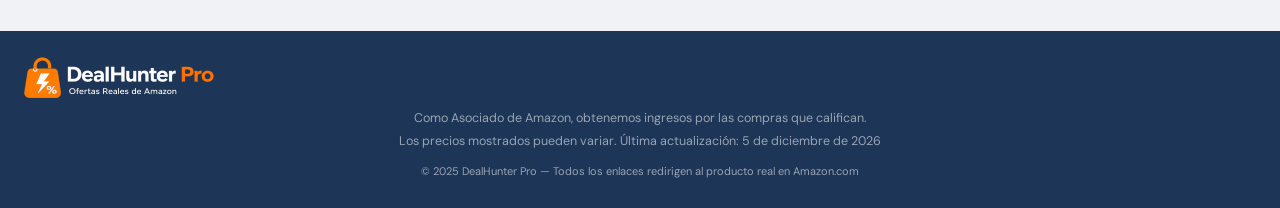
==== commit ad88c882: "Update DealHunter Pro /amazon: new pages, cart, header, banner, logo assets Co-Authored-By: Claude S" ====
--- a/amazon/index.html
+++ b/amazon/index.html
@@ -2,8 +2,11 @@
 <html lang="es">
 <head>
   <meta charset="UTF-8">
-  <meta name="viewport" content="width=device-width, initial-scale=1.0, maximum-scale=1.0, user-scalable=no">
+  <meta name="viewport" content="width=device-width, initial-scale=1.0">
   <title>DealHunter Pro — Ofertas Reales de Amazon</title>
+  <link rel="icon" type="image/png" href="logo/isotipo.png">
+  <link rel="shortcut icon" href="logo/isotipo.png">
+  <link rel="apple-touch-icon" href="logo/isotipo.png">
   <link rel="preconnect" href="https://fonts.googleapis.com">
   <link href="https://fonts.googleapis.com/css2?family=Barlow+Condensed:wght@400;600;700;800&family=DM+Sans:wght@300;400;500;600&display=swap" rel="stylesheet">
   <link rel="stylesheet" href="css/styles.css">
@@ -12,14 +15,65 @@
 
 <header class="hdr">
   <div class="hdr-top">
-    <div class="logo" onclick="closeModal()">Deal<span>Hunter</span> Pro</div>
+    <a class="logo" href="index.html"><img src="logo/logo.png" alt="DealHunter Pro" class="logo-img"></a>
+
+    <div class="hdr-addr">
+      <svg class="hdr-addr-pin" xmlns="http://www.w3.org/2000/svg" width="20" height="20" viewBox="0 0 24 24" fill="none" stroke="currentColor" stroke-width="2" stroke-linecap="round" stroke-linejoin="round">
+        <path d="M21 10c0 7-9 13-9 13s-9-6-9-13a9 9 0 0 1 18 0z"/><circle cx="12" cy="10" r="3"/>
+      </svg>
+      <div>
+        <div class="hdr-addr-top">Entregar a</div>
+        <div class="hdr-addr-main" id="hdrAddrCountry">Detectando…</div>
+      </div>
+    </div>
+
     <div class="search-wrap">
       <input type="text" id="searchInput" placeholder="Buscar productos en oferta...">
       <button>🔍</button>
     </div>
-    <div class="hdr-pills">
-      <div class="pill">🔥 <strong id="dealCount">0</strong> ofertas hoy</div>
-      <div class="pill">💰 Hasta <strong>55% OFF</strong></div>
+
+    <div class="hdr-right">
+
+      <!-- Notificaciones -->
+      <button class="hdr-icon-btn" title="Notificaciones">
+        <svg xmlns="http://www.w3.org/2000/svg" width="20" height="20" viewBox="0 0 24 24" fill="none" stroke="currentColor" stroke-width="1.8" stroke-linecap="round" stroke-linejoin="round">
+          <path d="M18 8A6 6 0 0 0 6 8c0 7-3 9-3 9h18s-3-2-3-9"/>
+          <path d="M13.73 21a2 2 0 0 1-3.46 0"/>
+        </svg>
+      </button>
+
+      <!-- Selector de país -->
+      <div class="hdr-country-wrap" id="countryWrap">
+        <button class="hdr-icon-btn hdr-country-btn" id="countryBtn" onclick="toggleCountry(event)" title="Seleccionar país">
+          <img id="countryFlag" src="https://flagcdn.com/w40/us.png" alt="País" class="hdr-flag">
+          <span id="countryCode" class="hdr-country-code">US</span>
+          <svg xmlns="http://www.w3.org/2000/svg" width="11" height="11" viewBox="0 0 24 24" fill="none" stroke="rgba(255,255,255,.55)" stroke-width="2.5" stroke-linecap="round" stroke-linejoin="round"><polyline points="6 9 12 15 18 9"/></svg>
+        </button>
+        <div class="hdr-country-drop" id="countryDrop"></div>
+      </div>
+
+      <!-- Cuenta -->
+      <button class="hdr-user-block" title="Cuenta">
+        <div class="hdr-block-top">Bienvenido</div>
+        <div class="hdr-block-main">Iniciar sesión / Registro</div>
+      </button>
+
+      <!-- Pedidos -->
+      <button class="hdr-user-block" title="Pedidos">
+        <div class="hdr-block-top">Devoluciones</div>
+        <div class="hdr-block-main">y Pedidos</div>
+      </button>
+
+      <!-- Carrito -->
+      <div class="hdr-cart-btn" onclick="openCart()" title="Carrito" style="cursor:pointer">
+        <svg xmlns="http://www.w3.org/2000/svg" width="26" height="26" viewBox="0 0 24 24" fill="none" stroke="currentColor" stroke-width="1.8" stroke-linecap="round" stroke-linejoin="round">
+          <circle cx="9" cy="21" r="1" fill="currentColor"/>
+          <circle cx="20" cy="21" r="1" fill="currentColor"/>
+          <path d="M1 1h4l2.68 13.39a2 2 0 0 0 2 1.61h9.72a2 2 0 0 0 2-1.61L23 6H6"/>
+        </svg>
+        <span class="hdr-cart-badge">0</span>
+      </div>
+
     </div>
   </div>
   <nav class="cat-nav">
@@ -35,24 +89,29 @@
       <button class="cat-btn" data-cat="Hogar">🏠 Hogar</button>
       <button class="cat-btn" data-cat="Wearables">⌚ Wearables</button>
       <button class="cat-btn" data-cat="Accesorios">🔌 Accesorios</button>
+      <button class="cat-btn" data-cat="Monitores">🖥️ Monitores</button>
+      <button class="cat-btn" data-cat="Música">🎸 Música</button>
+      <button class="cat-btn" data-cat="Belleza">💄 Belleza</button>
     </div>
   </nav>
 </header>
 
-<section class="hero">
-  <div class="hero-inner">
-    <div class="hero-eye">⚡ Productos reales verificados en Amazon</div>
-    <h1>Descuentos reales <em>hasta 55% OFF</em></h1>
-    <p class="hero-sub">Todos los productos enlazan directamente al artículo real en Amazon • Precios actualizados</p>
-    <div class="countdown">
-      <div class="cd-blk"><div class="cd-num" id="ch">00</div><div class="cd-lbl">Horas</div></div>
-      <div class="cd-sep">:</div>
-      <div class="cd-blk"><div class="cd-num" id="cm">00</div><div class="cd-lbl">Min</div></div>
-      <div class="cd-sep">:</div>
-      <div class="cd-blk"><div class="cd-num" id="cs">00</div><div class="cd-lbl">Seg</div></div>
+<div class="hs-wrap">
+  <section class="hero-slider" id="heroSlider">
+    <div class="hs-slide active"><img src="Banner/1.png" alt="Banner 1"></div>
+    <div class="hs-slide"><img src="Banner/2.png" alt="Banner 2"></div>
+    <div class="hs-slide"><img src="Banner/3.png" alt="Banner 3"></div>
+    <div class="hs-slide"><img src="Banner/4.png" alt="Banner 4"></div>
+    <div class="hs-dots" id="hsDots">
+      <button class="hs-dot active" data-s="0" onclick="goSlide(0)"></button>
+      <button class="hs-dot" data-s="1" onclick="goSlide(1)"></button>
+      <button class="hs-dot" data-s="2" onclick="goSlide(2)"></button>
+      <button class="hs-dot" data-s="3" onclick="goSlide(3)"></button>
     </div>
-  </div>
-</section>
+    <button class="hs-arr hs-arr-l" onclick="prevSlide()">&#8249;</button>
+    <button class="hs-arr hs-arr-r" onclick="nextSlide()">&#8250;</button>
+  </section>
+</div>
 
 <main class="main">
   <div class="toolbar">
@@ -82,98 +141,32 @@
   </div>
   <div class="grid" id="grid"></div>
   <div class="no-res" id="noRes" style="display:none"><h3>Sin resultados</h3><p>Prueba otra búsqueda o categoría</p></div>
-  <div class="load-wrap" id="loadWrap" style="display:none"><button class="btn-load" id="loadBtn">Ver más ofertas ↓</button></div>
+  <div class="pagination" id="pagination"></div>
 </main>
 
-<!-- Modal de detalle de producto -->
-<div class="modal-overlay" id="modalOverlay" onclick="handleOverlayClick(event)">
-  <div class="modal" id="modalBox">
-    <div class="modal-bar">
-      <div class="modal-logo">Deal<span>Hunter</span> Pro</div>
-      <button class="modal-close" onclick="closeModal()">✕</button>
-    </div>
-    <div class="modal-crumb" id="modalCrumb"></div>
-    <div class="modal-body">
-      <div class="modal-imgs">
-        <div class="main-img-wrap">
-          <span class="img-badge-modal" id="detailBadge"></span>
-          <img id="detailMainImg" src="" alt="">
-        </div>
-        <div class="thumb-row" id="thumbRow"></div>
-      </div>
-      <div class="modal-info">
-        <div>
-          <span class="modal-cat-tag" id="detailCat"></span>
-          <h2 class="modal-title" id="detailTitle"></h2>
-          <p class="modal-brand" id="detailBrand"></p>
-        </div>
-        <div class="stars-big">
-          <span class="stars" id="detailStars"></span>
-          <span class="rating-num" id="detailRating"></span>
-          <span class="rev-link" id="detailRevLink"></span>
-        </div>
-        <div class="price-block">
-          <div class="pb-label">Precio oferta en Amazon</div>
-          <div class="pb-main">
-            <span class="pb-now" id="detailPriceNow"></span>
-            <span class="pb-was" id="detailPriceWas"></span>
-            <span class="pb-pct" id="detailDisc"></span>
-          </div>
-          <div class="pb-savings" id="detailSavings"></div>
-        </div>
-        <div id="detailHighlights" style="display:flex;flex-direction:column;gap:9px"></div>
-        <div>
-          <div class="features-title">Características principales</div>
-          <ul class="features-list" id="detailFeatures"></ul>
-        </div>
-        <p id="detailDesc" style="font-size:13.5px;color:var(--muted);line-height:1.7"></p>
-      </div>
-      <div class="modal-buy">
-        <div class="buy-price-top">
-          <div class="buy-now-price" id="buyPrice"></div>
-          <div class="buy-was" id="buyWas"></div>
-          <div class="buy-savings-big" id="buySavings"></div>
-        </div>
-        <div id="buyInfo" style="display:flex;flex-direction:column;gap:9px"></div>
-        <hr class="buy-sep">
-        <a href="#" id="btnBuyAmazon" class="btn-amazon" target="_blank" rel="nofollow noopener">🛒 Comprar en Amazon</a>
-        <p class="btn-amazon-note">✅ Enlace directo al producto real en Amazon</p>
-        <a href="#" id="btnViewAmazon" class="btn-amazon-outline" target="_blank" rel="nofollow noopener">Ver producto en Amazon →</a>
-        <hr class="buy-sep">
-        <div style="display:flex;flex-direction:column;gap:7px">
-          <div class="trust-row"><span>🔒</span><span>Compra 100% segura en Amazon</span></div>
-          <div class="trust-row"><span>↩️</span><span>Devoluciones gratis 30 días</span></div>
-          <div class="trust-row"><span>🚚</span><span>Envío Prime disponible</span></div>
-          <div class="trust-row"><span>✅</span><span>Producto verificado y existente</span></div>
-        </div>
-        <hr class="buy-sep">
-        <div class="sim-title">También te puede interesar</div>
-        <div id="similarList" style="display:flex;flex-direction:column;gap:4px"></div>
-      </div>
-    </div>
-    <div class="modal-reviews">
-      <div class="rev-section-title">Reseñas de clientes en Amazon</div>
-      <div class="rev-summary">
-        <div class="rev-big-num" id="revBigNum"></div>
-        <div>
-          <div class="stars" style="font-size:20px" id="revBigStars"></div>
-          <div style="font-size:12px;color:var(--muted);margin-top:3px" id="revCount"></div>
-        </div>
-        <div class="rev-bars" id="revBars"></div>
-      </div>
-      <div class="rev-cards" id="revCards"></div>
-    </div>
-  </div>
-</div>
-
 <footer>
-  <div class="foot-logo">Deal<span>Hunter</span> Pro</div>
+  <div class="foot-logo"><img src="logo/logo.png" alt="DealHunter Pro" class="logo-img"></div>
   <p>Como Asociado de Amazon, obtenemos ingresos por las compras que califican.<br>
   Los precios mostrados pueden variar. Última actualización: <span id="lastUpdate"></span></p>
   <p style="margin-top:10px;font-size:11px">© 2025 DealHunter Pro — Todos los enlaces redirigen al producto real en Amazon.com</p>
 </footer>
 
+<!-- Cart drawer -->
+<div class="cart-drawer" id="cartDrawer">
+  <div class="cart-overlay" onclick="closeCart()"></div>
+  <div class="cart-panel">
+    <div class="cart-panel-hdr">
+      <h3>Tu carrito 🛒</h3>
+      <button class="cart-close-btn" onclick="closeCart()">✕</button>
+    </div>
+    <div class="cart-items-list" id="cartItems"></div>
+    <div class="cart-footer" id="cartFooter"></div>
+  </div>
+</div>
+
 <script src="js/products.js"></script>
+<script src="js/cart.js"></script>
 <script src="js/app.js"></script>
+<script src="js/header.js"></script>
 </body>
 </html>
--- a/amazon/css/styles.css
+++ b/amazon/css/styles.css
@@ -26,7 +26,7 @@
 
 /* ── Header ──────────────────────────────── */
 .hdr {
-  background: var(--navy);
+  background: #131921;
   position: sticky;
   top: 0;
   z-index: 200;
@@ -35,54 +35,219 @@
 .hdr-top {
   display: flex;
   align-items: center;
-  gap: 14px;
-  padding: 10px 24px;
-  max-width: 1400px;
-  margin: 0 auto;
+  gap: 3px;
+  padding: 0 14px;
+  width: 100%;
+  height: 62px;
 }
 .logo {
   font-family: 'Barlow Condensed', sans-serif;
-  font-size: 28px;
+  font-size: 26px;
   font-weight: 800;
   color: #fff;
-  cursor: pointer;
   letter-spacing: -.5px;
+  white-space: nowrap;
+  flex-shrink: 0;
+  text-decoration: none;
 }
 .logo span { color: var(--orange); }
+.logo-img {
+  height: 42px;
+  width: auto;
+  display: block;
+  object-fit: contain;
+}
+
+/* Address selector */
+.hdr-addr {
+  display: flex;
+  align-items: center;
+  gap: 6px;
+  padding: 6px 8px;
+  border-radius: 6px;
+  cursor: pointer;
+  white-space: nowrap;
+  transition: background .15s;
+  flex-shrink: 0;
+  margin-left: 2px;
+}
+.hdr-addr:hover { background: rgba(255,255,255,.1); }
+.hdr-addr-pin  { opacity: .8; flex-shrink: 0; }
+.hdr-addr-top  { font-size: 11px; color: rgba(255,255,255,.6); line-height: 1.3; }
+.hdr-addr-main { font-size: 13px; font-weight: 700; color: #fff; line-height: 1.3; }
 
 /* Search */
-.search-wrap { flex: 1; display: flex; max-width: 620px; }
+.search-wrap {
+  flex: 1;
+  display: flex;
+  margin: 0 8px;
+  border-radius: 999px;
+  overflow: hidden;
+  border: 2px solid transparent;
+  transition: border-color .15s;
+}
+.search-wrap:focus-within { border-color: var(--orange); }
 .search-wrap input {
   flex: 1;
-  padding: 11px 16px;
+  padding: 10px 20px;
   border: none;
-  border-radius: 8px 0 0 8px;
+  border-radius: 0;
   font-size: 14px;
   font-family: 'DM Sans', sans-serif;
   outline: none;
+  background: #fff;
 }
 .search-wrap button {
   background: var(--orange);
   border: none;
-  padding: 11px 20px;
-  border-radius: 0 8px 8px 0;
+  padding: 10px 22px;
+  border-radius: 0;
   font-size: 18px;
-}
-
-/* Pills */
-.hdr-pills { margin-left: auto; display: flex; gap: 10px; }
-.pill {
-  background: rgba(255,255,255,.12);
-  border-radius: 20px;
-  padding: 5px 14px;
+  cursor: pointer;
+  transition: background .15s;
+  flex-shrink: 0;
+}
+.search-wrap button:hover { background: #e08c44; }
+
+/* Right-side icon cluster */
+.hdr-right {
+  display: flex;
+  align-items: center;
+  gap: 2px;
+  flex-shrink: 0;
+  margin-left: auto;
+}
+.hdr-icon-btn {
+  background: none;
+  border: none;
+  cursor: pointer;
+  padding: 8px 10px;
+  border-radius: 6px;
+  transition: background .15s;
+  display: flex;
+  align-items: center;
+  justify-content: center;
+}
+.hdr-icon-btn:hover { background: rgba(255,255,255,.1); }
+.hdr-icon-glyph { font-size: 22px; }
+.hdr-user-block {
+  display: flex;
+  flex-direction: column;
+  justify-content: center;
+  padding: 6px 10px;
+  border-radius: 6px;
+  cursor: pointer;
+  transition: background .15s;
+  white-space: nowrap;
+  border: none;
+  background: none;
+  text-align: left;
+}
+.hdr-user-block:hover { background: rgba(255,255,255,.1); }
+.hdr-block-top  { font-size: 11px; color: rgba(255,255,255,.6); line-height: 1.3; }
+.hdr-block-main { font-size: 13px; font-weight: 700; color: #fff; line-height: 1.3; }
+.hdr-cart-btn {
+  display: flex;
+  align-items: center;
+  padding: 6px 10px;
+  border-radius: 6px;
+  cursor: pointer;
+  transition: background .15s;
+  position: relative;
+}
+.hdr-cart-btn:hover { background: rgba(255,255,255,.1); }
+.hdr-cart-ico   { font-size: 28px; }
+.hdr-cart-badge {
+  position: absolute;
+  top: 4px;
+  right: 4px;
+  background: var(--orange);
+  color: #fff;
+  font-size: 10px;
+  font-weight: 800;
+  min-width: 18px;
+  height: 18px;
+  border-radius: 9px;
+  display: flex;
+  align-items: center;
+  justify-content: center;
+  padding: 0 4px;
+  font-family: 'DM Sans', sans-serif;
+}
+
+/* SVG icon color inside header buttons */
+.hdr-icon-btn  { color: rgba(255,255,255,.85); }
+.hdr-cart-btn  { color: rgba(255,255,255,.9);  }
+
+/* ── Country selector ───────────────────── */
+.hdr-flag {
+  width: 26px;
+  height: 19px;
+  object-fit: cover;
+  border-radius: 2px;
+  flex-shrink: 0;
+  display: block;
+}
+.hdr-country-code {
   font-size: 12px;
-  color: rgba(255,255,255,.85);
-  white-space: nowrap;
-}
-.pill strong { color: #fff; }
+  font-weight: 700;
+  color: #fff;
+  letter-spacing: .03em;
+}
+.hdr-country-wrap { position: relative; }
+.hdr-country-btn  {
+  display: flex;
+  align-items: center;
+  gap: 5px;
+  padding: 6px 8px;
+}
+.hdr-country-drop {
+  display: none;
+  position: absolute;
+  top: calc(100% + 6px);
+  right: 0;
+  background: #fff;
+  border: 1px solid var(--border);
+  border-radius: 10px;
+  box-shadow: 0 8px 32px rgba(0,0,0,.2);
+  z-index: 9999;
+  min-width: 200px;
+  overflow: hidden;
+  max-height: 340px;
+  overflow-y: auto;
+  scrollbar-width: thin;
+}
+.hdr-country-drop.open { display: block; animation: fadeUp .15s ease; }
+.hdr-drop-title {
+  padding: 10px 14px 6px;
+  font-size: 11px;
+  font-weight: 700;
+  color: var(--muted);
+  text-transform: uppercase;
+  letter-spacing: .06em;
+  border-bottom: 1px solid var(--border);
+  margin-bottom: 4px;
+}
+.hdr-country-opt {
+  display: flex;
+  align-items: center;
+  gap: 10px;
+  padding: 9px 14px;
+  cursor: pointer;
+  transition: background .12s;
+  font-size: 13px;
+  color: var(--text);
+  background: none;
+  border: none;
+  width: 100%;
+  text-align: left;
+  font-family: 'DM Sans', sans-serif;
+}
+.hdr-country-opt:hover  { background: #f0f4ff; }
+.hdr-country-opt.active { background: #eff6ff; font-weight: 600; color: var(--navy); }
 
 /* Category nav */
-.cat-nav { background: var(--navy-lt); }
+.cat-nav { background: #232f3e; }
 .cat-inner {
   max-width: 1400px;
   margin: 0 auto;
@@ -107,44 +272,90 @@
 .cat-btn.active { color: #fff; border-bottom-color: var(--orange); }
 .cat-btn.active { background: rgba(255,255,255,.08); }
 
-/* ── Hero ────────────────────────────────── */
-.hero {
-  background: linear-gradient(135deg, #0d1b2a, var(--navy), #16213e);
-  padding: 26px 24px;
-  text-align: center;
-}
-.hero-inner { max-width: 860px; margin: 0 auto; }
-.hero-eye {
-  font-size: 11px;
-  font-weight: 600;
-  letter-spacing: .18em;
-  color: var(--orange);
-  text-transform: uppercase;
-  margin-bottom: 8px;
-}
-.hero h1 {
-  font-family: 'Barlow Condensed', sans-serif;
-  font-size: clamp(28px, 5vw, 52px);
-  font-weight: 800;
-  color: #fff;
-  line-height: 1;
-  margin-bottom: 6px;
-}
-.hero h1 em { color: var(--orange); font-style: normal; }
-.hero-sub { color: rgba(255,255,255,.55); font-size: 13px; margin-bottom: 18px; }
-
-/* Countdown */
-.countdown { display: flex; gap: 10px; justify-content: center; align-items: center; }
-.cd-blk {
-  background: rgba(255,255,255,.1);
+/* ── Hero Slider ──────────────────────────── */
+.hs-wrap {
+  max-width: 1400px;
+  margin: 14px auto;
+  padding: 0 22px;
+}
+
+.hero-slider {
+  position: relative;
+  overflow: hidden;
+  border-radius: 12px;
+  line-height: 0;
+  user-select: none;
+  box-shadow: 0 4px 24px rgba(0,0,0,.18);
+}
+
+.hs-slide {
+  display: none;
+}
+.hs-slide.active {
+  display: block;
+  animation: hs-in .55s ease;
+}
+
+@keyframes hs-in {
+  from { opacity: 0; }
+  to   { opacity: 1; }
+}
+
+.hs-slide img {
+  width: 100%;
+  height: auto;
+  display: block;
+}
+
+/* Dots */
+.hs-dots {
+  position: absolute;
+  bottom: 14px;
+  left: 50%;
+  transform: translateX(-50%);
+  display: flex;
+  gap: 6px;
+  z-index: 10;
+}
+
+.hs-dot {
+  width: 8px;
+  height: 8px;
+  border-radius: 4px;
+  background: rgba(255,255,255,.4);
+  border: none;
+  padding: 0;
+  cursor: pointer;
+  transition: all .3s ease;
+}
+.hs-dot.active {
+  background: #fff;
+  width: 24px;
+}
+
+/* Arrows */
+.hs-arr {
+  position: absolute;
+  top: 50%;
+  transform: translateY(-50%);
+  z-index: 10;
+  background: rgba(0,0,0,.45);
+  color: rgba(255,255,255,.85);
   border: 1px solid rgba(255,255,255,.15);
-  border-radius: 8px;
-  padding: 10px 18px;
-  text-align: center;
-}
-.cd-num { font-family: 'Barlow Condensed', sans-serif; font-size: 30px; font-weight: 800; color: #fff; line-height: 1; }
-.cd-lbl { font-size: 10px; color: rgba(255,255,255,.45); text-transform: uppercase; letter-spacing: .1em; }
-.cd-sep { font-size: 26px; color: rgba(255,255,255,.35); }
+  width: 40px;
+  height: 40px;
+  border-radius: 50%;
+  font-size: 32px;
+  display: flex;
+  align-items: center;
+  justify-content: center;
+  cursor: pointer;
+  transition: background .2s, color .2s;
+  padding-bottom: 2px;
+}
+.hs-arr:hover { background: rgba(0,0,0,.72); color: #fff; }
+.hs-arr-l { left: 14px; }
+.hs-arr-r { right: 14px; }
 
 /* ── Main / Grid ─────────────────────────── */
 .main { max-width: 1400px; margin: 0 auto; padding: 22px; }
@@ -181,7 +392,7 @@
 
 .grid {
   display: grid;
-  grid-template-columns: repeat(auto-fill, minmax(215px, 1fr));
+  grid-template-columns: repeat(5, 1fr);
   gap: 16px;
 }
 
@@ -237,6 +448,13 @@
   transition: transform .3s;
 }
 .card:hover .card-img img { transform: scale(1.06); }
+.card-img-link { cursor: pointer; }
+
+.card-title-link {
+  cursor: pointer;
+  transition: color .18s;
+}
+.card-title-link:hover { color: #0066c0; }
 
 .card-body {
   padding: 13px;
@@ -266,10 +484,10 @@
 .disc-tag     { background: #fef2f2; color: var(--red); font-size: 11px; font-weight: 700; padding: 2px 7px; border-radius: 4px; }
 .savings      { font-size: 11.5px; color: var(--green); font-weight: 500; }
 
-.card-foot { padding: 10px 13px; border-top: 1px solid var(--border); }
+.card-foot { padding: 10px 13px; border-top: 1px solid var(--border); display: flex; gap: 8px; }
 .btn-detail {
   display: block;
-  width: 100%;
+  flex: 1;
   padding: 9px;
   background: var(--navy);
   color: #fff;
@@ -279,6 +497,8 @@
   font-weight: 600;
   border: none;
   transition: background .2s;
+  cursor: pointer;
+  font-family: 'DM Sans', sans-serif;
 }
 .btn-detail:hover { background: var(--navy-lt); }
 .watchers     { font-size: 10.5px; color: var(--muted); text-align: center; margin-top: 5px; }
@@ -566,6 +786,95 @@
 .rev-body     { font-size: 12.5px; color: var(--muted); line-height: 1.6; }
 .rev-verified { font-size: 11px; color: var(--green); margin-top: 5px; }
 
+/* ── Inline checkout (product page) ────────── */
+.pp-co-wrap  { max-width:940px; margin:0 auto; padding-bottom:40px; }
+.pp-co-back  { background:none; border:none; color:#0066c0; font-size:14px; cursor:pointer; padding:8px 0; margin-bottom:18px; font-family:'DM Sans',sans-serif; display:inline-block; }
+.pp-co-back:hover { text-decoration:underline; }
+.pp-co-grid  { display:grid; grid-template-columns:290px 1fr; gap:20px; align-items:start; }
+
+/* Left: order summary */
+.pp-co-left  { background:#f8f9fa; border:1px solid var(--border); border-radius:12px; padding:20px; }
+.pp-co-stitle { font-size:11px; font-weight:700; text-transform:uppercase; letter-spacing:.08em; color:var(--muted); margin-bottom:14px; }
+.pp-co-prod  { display:flex; gap:12px; align-items:flex-start; margin-bottom:14px; }
+.pp-co-prod img { width:72px; height:72px; object-fit:contain; border-radius:8px; background:#fff; border:1px solid var(--border); flex-shrink:0; }
+.pp-co-prod-name { font-size:13px; font-weight:500; line-height:1.4; margin-bottom:3px; }
+.pp-co-prod-cat  { font-size:11px; color:var(--muted); }
+.pp-co-totals    { border-top:1px solid var(--border); padding-top:12px; margin-bottom:14px; }
+.pp-co-trow      { display:flex; justify-content:space-between; font-size:13px; padding:3px 0; }
+.pp-co-trow.saving span:last-child { color:var(--green); font-weight:600; }
+.pp-co-trow .strike  { text-decoration:line-through; color:var(--muted); }
+.pp-co-trow .free    { color:var(--green); font-weight:600; }
+.pp-co-tdiv  { border-top:1px solid var(--border); margin:8px 0; }
+.pp-co-trow.total { font-size:15px; font-weight:700; }
+.pp-co-trust     { border-top:1px solid var(--border); padding-top:12px; }
+.pp-co-trust div { font-size:12px; color:var(--muted); padding:3px 0; }
+
+/* Right: payment form card */
+.pp-co-right { background:#fff; border:1px solid var(--border); border-radius:12px; padding:26px; box-shadow:0 2px 16px rgba(0,0,0,.07); }
+.pp-co-fhdr  { display:flex; align-items:center; justify-content:space-between; padding-bottom:16px; border-bottom:1px solid var(--border); margin-bottom:20px; }
+.pp-co-ftitle { font-size:17px; font-weight:700; color:var(--text); }
+.pp-co-logos { display:flex; gap:5px; }
+.pp-co-logo  { padding:3px 9px; border:1.5px solid var(--border); border-radius:4px; font-size:10px; font-weight:800; letter-spacing:.04em; transition:all .15s; }
+.pp-co-logo.visa  { color:#1a1f71; }
+.pp-co-logo.mc    { color:#eb001b; }
+.pp-co-logo.amex  { color:#007bc1; }
+.pp-co-logo.on    { border-color:currentColor; background:currentColor; color:#fff !important; }
+.pp-co-field { margin-bottom:16px; }
+.pp-co-lbl   { display:block; font-size:12px; font-weight:600; color:var(--text); margin-bottom:6px; }
+.pp-co-hint  { display:inline-flex; align-items:center; justify-content:center; width:16px; height:16px; background:var(--border); border-radius:50%; font-size:10px; font-weight:700; color:var(--muted); cursor:help; margin-left:4px; vertical-align:middle; }
+.pp-co-cwrap { position:relative; }
+.pp-co-inp   { width:100%; padding:12px 14px; border:1.5px solid #d1d5db; border-radius:8px; font-size:15px; font-family:'DM Sans',sans-serif; outline:none; transition:border-color .15s,box-shadow .15s; box-sizing:border-box; }
+.pp-co-inp:focus { border-color:#0066c0; box-shadow:0 0 0 3px rgba(0,102,192,.1); }
+.pp-co-cicon { position:absolute; right:12px; top:50%; transform:translateY(-50%); font-size:20px; pointer-events:none; }
+.pp-co-2col  { display:grid; grid-template-columns:1fr 1fr; gap:14px; }
+.pp-co-err   { background:#fef2f2; border:1px solid #fca5a5; border-left:3px solid var(--red); border-radius:6px; padding:10px 12px; font-size:13px; color:var(--red); font-weight:500; margin-bottom:14px; }
+.pp-co-btn   { width:100%; padding:14px; background:#FFD814; border:1px solid #FCD200; border-radius:8px; font-size:16px; font-weight:700; color:#0F1111; cursor:pointer; font-family:'DM Sans',sans-serif; transition:background .15s; margin-bottom:12px; }
+.pp-co-btn:hover { background:#f0c800; }
+.pp-co-ssl   { text-align:center; font-size:11px; color:var(--muted); }
+.pp-co-spin  { width:42px; height:42px; border:3px solid var(--border); border-top-color:#0066c0; border-radius:50%; animation:pp-spin .7s linear infinite; }
+.pp-co-icon-circle { width:64px; height:64px; border-radius:50%; display:flex; align-items:center; justify-content:center; font-size:26px; }
+@keyframes pp-spin { to { transform:rotate(360deg); } }
+@media (max-width:700px) { .pp-co-grid { grid-template-columns:1fr; } }
+
+/* ── Pagination ──────────────────────────── */
+.pagination {
+  display: flex;
+  justify-content: center;
+  align-items: center;
+  gap: 4px;
+  padding: 28px 0 8px;
+  flex-wrap: wrap;
+}
+
+.pag-btn {
+  min-width: 38px;
+  height: 38px;
+  padding: 0 10px;
+  border: 1px solid var(--border);
+  border-radius: 8px;
+  background: #fff;
+  color: var(--text);
+  font-size: 14px;
+  font-family: 'DM Sans', sans-serif;
+  font-weight: 500;
+  cursor: pointer;
+  transition: background .15s, color .15s, border-color .15s;
+}
+.pag-btn:hover:not(:disabled) {
+  background: var(--navy);
+  color: #fff;
+  border-color: var(--navy);
+}
+.pag-btn.active {
+  background: var(--navy);
+  color: #fff;
+  border-color: var(--navy);
+  font-weight: 700;
+}
+.pag-btn:disabled { opacity: .3; cursor: not-allowed; }
+.pag-btn.pag-arr  { font-size: 22px; font-weight: 300; padding: 0 12px; }
+.pag-gap { padding: 0 4px; color: var(--muted); font-size: 16px; line-height: 38px; }
+
 /* ── Footer ──────────────────────────────── */
 footer {
   background: var(--navy);
@@ -585,82 +894,510 @@
   to   { opacity: 1; transform: translateY(0); }
 }
 
+/* ── Pasarela de pago ────────────────────── */
+.pay-overlay {
+  position: fixed;
+  inset: 0;
+  background: rgba(0,0,0,.65);
+  z-index: 3000;
+  display: none;
+  align-items: center;
+  justify-content: center;
+  padding: 16px;
+}
+.pay-overlay.open { display: flex; }
+
+.pay-modal {
+  background: #fff;
+  border-radius: 18px;
+  width: 100%;
+  max-width: 450px;
+  max-height: 92vh;
+  overflow-y: auto;
+  box-shadow: 0 24px 70px rgba(0,0,0,.5);
+  animation: payIn .22s ease;
+  scrollbar-width: thin;
+}
+@keyframes payIn {
+  from { transform: translateY(28px) scale(.97); opacity: 0; }
+  to   { transform: translateY(0)    scale(1);   opacity: 1; }
+}
+
+/* Header */
+.pay-hdr {
+  background: var(--navy);
+  padding: 14px 18px;
+  border-radius: 18px 18px 0 0;
+  display: flex;
+  align-items: center;
+  gap: 10px;
+}
+.pay-logo {
+  font-family: 'Barlow Condensed', sans-serif;
+  font-size: 20px;
+  font-weight: 800;
+  color: #fff;
+}
+.pay-logo span { color: var(--orange); }
+.pay-secure-pill {
+  font-size: 11px;
+  color: rgba(255,255,255,.75);
+  background: rgba(255,255,255,.12);
+  padding: 3px 10px;
+  border-radius: 20px;
+}
+.pay-x {
+  margin-left: auto;
+  background: rgba(255,255,255,.18);
+  border: none;
+  color: #fff;
+  width: 28px;
+  height: 28px;
+  border-radius: 50%;
+  font-size: 13px;
+  display: flex;
+  align-items: center;
+  justify-content: center;
+  transition: background .15s;
+}
+.pay-x:hover { background: rgba(255,255,255,.35); }
+
+/* Product bar */
+.pay-product-bar {
+  background: #f8fafc;
+  border-bottom: 1px solid var(--border);
+  padding: 14px 18px;
+}
+.pay-prod-inner {
+  display: flex;
+  gap: 12px;
+  align-items: center;
+}
+.pay-prod-inner img {
+  width: 58px;
+  height: 58px;
+  object-fit: contain;
+  background: #fff;
+  border: 1px solid var(--border);
+  border-radius: 8px;
+  flex-shrink: 0;
+}
+.pay-prod-name {
+  font-size: 12.5px;
+  font-weight: 600;
+  color: var(--text);
+  line-height: 1.4;
+  margin-bottom: 5px;
+}
+.pay-prod-prices {
+  display: flex;
+  align-items: center;
+  gap: 7px;
+}
+.pay-prod-now { font-size: 19px; font-weight: 800; color: var(--red); }
+.pay-prod-was { font-size: 12px; color: var(--muted); text-decoration: line-through; }
+.pay-prod-disc {
+  background: var(--red);
+  color: #fff;
+  font-size: 10px;
+  font-weight: 700;
+  padding: 2px 7px;
+  border-radius: 20px;
+}
+
+/* Body / form */
+.pay-body { padding: 20px 18px; }
+.pay-section-title {
+  font-size: 14px;
+  font-weight: 700;
+  color: var(--text);
+  margin-bottom: 16px;
+  display: flex;
+  align-items: center;
+  gap: 8px;
+}
+.pay-section-title::before {
+  content: '';
+  width: 3px;
+  height: 15px;
+  background: var(--orange);
+  border-radius: 2px;
+  display: inline-block;
+}
+
+/* Fields */
+.pf-field { margin-bottom: 13px; }
+.pf-label {
+  display: block;
+  font-size: 11px;
+  font-weight: 700;
+  color: var(--muted);
+  text-transform: uppercase;
+  letter-spacing: .5px;
+  margin-bottom: 5px;
+}
+.pf-input {
+  width: 100%;
+  padding: 11px 13px;
+  border: 1.5px solid var(--border);
+  border-radius: 9px;
+  font-size: 15px;
+  font-family: 'DM Sans', sans-serif;
+  color: var(--text);
+  outline: none;
+  transition: border-color .18s, box-shadow .18s;
+  background: #fff;
+}
+.pf-input:focus {
+  border-color: var(--navy);
+  box-shadow: 0 0 0 3px rgba(29,53,87,.1);
+}
+.pf-input::placeholder { color: #c0c8d4; }
+
+/* Card number */
+.pf-card-wrap { position: relative; }
+.pf-card-num {
+  padding-right: 50px;
+  letter-spacing: 1.5px;
+  font-family: 'Courier New', monospace;
+  font-size: 15px;
+}
+.pf-brand {
+  position: absolute;
+  right: 12px;
+  top: 50%;
+  transform: translateY(-50%);
+  font-size: 18px;
+  font-weight: 800;
+  pointer-events: none;
+  transition: color .2s;
+}
+.pf-brand.b-visa  { color: #1a1f71; font-family: 'Barlow Condensed', sans-serif; font-size: 14px; }
+.pf-brand.b-mc    { color: #eb001b; font-family: 'Barlow Condensed', sans-serif; font-size: 14px; }
+.pf-brand.b-amex  { color: #007bc1; font-family: 'Barlow Condensed', sans-serif; font-size: 13px; }
+
+/* Expiry / CVV row */
+.pf-row { display: grid; grid-template-columns: 1fr 1fr; gap: 12px; }
+.pf-cvv-q {
+  display: inline-flex;
+  align-items: center;
+  justify-content: center;
+  width: 16px;
+  height: 16px;
+  background: var(--muted);
+  color: #fff;
+  border-radius: 50%;
+  font-size: 10px;
+  text-decoration: none;
+  cursor: help;
+  font-style: normal;
+  vertical-align: middle;
+}
+
+/* Submit button */
+.pay-submit {
+  width: 100%;
+  background: linear-gradient(135deg, #1D3557, #2d4a73);
+  color: #fff;
+  border: none;
+  border-radius: 10px;
+  padding: 14px;
+  font-size: 16px;
+  font-weight: 700;
+  font-family: 'DM Sans', sans-serif;
+  margin-top: 4px;
+  cursor: pointer;
+  transition: transform .15s, box-shadow .15s;
+  box-shadow: 0 4px 16px rgba(29,53,87,.4);
+  display: flex;
+  align-items: center;
+  justify-content: center;
+  gap: 6px;
+}
+.pay-submit:hover { transform: translateY(-1px); box-shadow: 0 6px 22px rgba(29,53,87,.5); }
+.pay-submit:active { transform: translateY(0); }
+button.btn-amazon {
+  width: 100%;
+  display: block;
+  text-align: center;
+  border: none;
+  cursor: pointer;
+}
+
+/* Trust badges */
+.pay-trust-row {
+  display: flex;
+  align-items: center;
+  justify-content: center;
+  gap: 7px;
+  margin-top: 13px;
+  flex-wrap: wrap;
+}
+.ptb {
+  font-size: 11px;
+  color: var(--muted);
+  background: #f0f2f5;
+  padding: 3px 9px;
+  border-radius: 6px;
+  font-weight: 600;
+  border: 1px solid var(--border);
+}
+.ptb-visa  { color: #1a1f71; border-color: #1a1f71; }
+.ptb-mc    { color: #eb001b; border-color: #eb001b; }
+.ptb-amex  { color: #007bc1; border-color: #007bc1; }
+
+/* Processing */
+.pay-center {
+  display: flex;
+  flex-direction: column;
+  align-items: center;
+  text-align: center;
+  gap: 14px;
+  padding: 46px 18px;
+}
+.pay-spinner {
+  width: 52px;
+  height: 52px;
+  border: 4px solid var(--border);
+  border-top-color: var(--navy);
+  border-radius: 50%;
+  animation: spin .75s linear infinite;
+}
+@keyframes spin { to { transform: rotate(360deg); } }
+.pay-proc-title { font-size: 18px; font-weight: 700; color: var(--text); }
+.pay-proc-sub   { font-size: 13px; color: var(--muted); }
+
+/* Success */
+.pay-check {
+  width: 72px;
+  height: 72px;
+  background: var(--green);
+  border-radius: 50%;
+  display: flex;
+  align-items: center;
+  justify-content: center;
+  font-size: 34px;
+  color: #fff;
+  font-weight: 700;
+  animation: popIn .4s cubic-bezier(.4,2,.6,1) both;
+}
+@keyframes popIn {
+  from { transform: scale(0); opacity: 0; }
+  to   { transform: scale(1); opacity: 1; }
+}
+.pay-succ-title {
+  font-family: 'Barlow Condensed', sans-serif;
+  font-size: 26px;
+  font-weight: 800;
+  color: var(--text);
+}
+.pay-order-num {
+  font-family: 'Courier New', monospace;
+  font-size: 13px;
+  font-weight: 700;
+  color: var(--muted);
+  background: #f0f2f5;
+  padding: 5px 16px;
+  border-radius: 20px;
+  border: 1px solid var(--border);
+}
+.pay-succ-msg {
+  font-size: 13px;
+  color: var(--muted);
+  line-height: 1.6;
+  max-width: 280px;
+}
+.pay-succ-info {
+  display: flex;
+  flex-direction: column;
+  gap: 6px;
+  font-size: 13px;
+  color: var(--text);
+  background: #f8fafc;
+  padding: 14px 20px;
+  border-radius: 10px;
+  border: 1px solid var(--border);
+  width: 100%;
+  text-align: left;
+}
+.pay-succ-btn {
+  background: var(--orange);
+  color: #fff;
+  border: none;
+  border-radius: 10px;
+  padding: 13px 28px;
+  font-size: 15px;
+  font-weight: 700;
+  font-family: 'DM Sans', sans-serif;
+  cursor: pointer;
+  transition: background .2s;
+  margin-top: 4px;
+}
+.pay-succ-btn:hover { background: #e08c44; }
+
 /* ── Responsive ──────────────────────────── */
 @media (max-width: 900px) {
   .modal-body { grid-template-columns: 1fr 1fr; }
   .modal-buy  { grid-column: 1 / -1; border-top: 1px solid var(--border); }
 }
-
+@media (max-width: 820px) {
+  .hdr-addr        { display: none; }
+  .hdr-user-block  { display: none; }
+}
 @media (max-width: 620px) {
-  /* Header */
-  .hdr-top {
-    flex-wrap: wrap;
-    padding: 8px 12px;
-    gap: 8px;
-  }
-  .logo { font-size: 22px; }
-  .search-wrap {
-    order: 3;
-    width: 100%;
-    max-width: 100%;
-  }
-  .search-wrap input { font-size: 16px; } /* evita zoom en iOS al hacer focus */
-  .hdr-pills { display: none; }
-  .cat-inner { padding: 0 10px; }
-  .cat-btn   { padding: 9px 11px; font-size: 12px; }
-
-  /* Hero */
-  .hero { padding: 18px 14px; }
-  .hero h1 { font-size: 28px; }
-  .hero-sub { font-size: 12px; }
-  .cd-num { font-size: 24px; }
-  .cd-blk { padding: 8px 14px; }
-
-  /* Main / Toolbar */
-  .main { padding: 10px; }
-  .toolbar { flex-direction: column; align-items: flex-start; gap: 8px; }
-  .filter-row { width: 100%; flex-wrap: wrap; margin-left: 0; }
-  .fsel { flex: 1; min-width: 0; font-size: 13px; }
-  .disc-filters { flex-wrap: wrap; gap: 5px; }
-
-  /* Grid */
-  .grid { grid-template-columns: repeat(2, 1fr); gap: 10px; }
-
-  /* Cards */
-  .card-img  { height: 140px; padding: 8px; }
-  .card-body { padding: 10px; gap: 4px; }
-  .card-name { font-size: 12px; }
-  .price-now { font-size: 22px; }
-  .card-foot { padding: 8px 10px; }
-  .btn-detail { font-size: 12px; padding: 8px; }
-  .watchers  { font-size: 10px; }
-
-  /* Modal — bottom sheet en mobile */
-  .modal-overlay {
-    padding: 0;
-    align-items: flex-end;
-  }
-  .modal {
-    border-radius: 16px 16px 0 0;
-    max-height: 92vh;
-    overflow-y: auto;
-    margin: 0;
-    width: 100%;
-  }
   .modal-body  { grid-template-columns: 1fr; }
   .modal-imgs,
   .modal-info  { border-right: none; border-bottom: 1px solid var(--border); }
-  .modal-info,
-  .modal-buy   { max-height: none; overflow-y: visible; }
-  .main-img-wrap { height: 220px; }
-  .modal-body  { font-size: 13px; }
-  .pb-now      { font-size: 28px; }
-  .buy-now-price { font-size: 32px; }
-
-  /* Reviews */
-  .modal-reviews { padding: 16px; }
-  .rev-cards { grid-template-columns: 1fr; }
-
-  /* Footer */
-  footer { padding: 18px 14px; font-size: 11.5px; }
-}
+  .grid        { grid-template-columns: repeat(2, 1fr); gap: 10px; }
+  .pagination  { gap: 3px; padding: 18px 0; }
+  .pag-btn     { min-width: 32px; height: 32px; font-size: 13px; }
+  .pag-btn.pag-arr { padding: 0 8px; font-size: 18px; }
+  .main        { padding: 12px; }
+  .hdr-top     { gap: 0; padding: 0 10px; }
+  .search-wrap { margin: 0 6px; }
+}
+
+/* ── Cart drawer ──────────────────────────────── */
+.cart-drawer { position:fixed; inset:0; z-index:1200; visibility:hidden; }
+.cart-drawer.open { visibility:visible; }
+.cart-overlay { position:absolute; inset:0; background:rgba(0,0,0,.45); opacity:0; transition:opacity .3s; }
+.cart-drawer.open .cart-overlay { opacity:1; }
+.cart-panel { position:absolute; right:0; top:0; bottom:0; width:min(420px,100vw); background:#fff; display:flex; flex-direction:column; transform:translateX(100%); transition:transform .3s cubic-bezier(.4,0,.2,1); box-shadow:-4px 0 32px rgba(0,0,0,.18); }
+.cart-drawer.open .cart-panel { transform:none; }
+.cart-panel-hdr { display:flex; align-items:center; justify-content:space-between; padding:18px 20px; border-bottom:1px solid var(--border); background:#f8f9fa; flex-shrink:0; }
+.cart-panel-hdr h3 { font-size:17px; font-weight:700; color:var(--text); margin:0; }
+.cart-close-btn { background:none; border:none; font-size:20px; cursor:pointer; color:var(--muted); padding:4px 8px; border-radius:6px; line-height:1; }
+.cart-close-btn:hover { background:var(--border); color:var(--text); }
+.cart-items-list { flex:1; overflow-y:auto; padding:14px; display:flex; flex-direction:column; gap:10px; }
+.cart-empty { display:flex; flex-direction:column; align-items:center; gap:10px; padding:52px 0; color:var(--muted); }
+.cart-empty span { font-size:52px; }
+.cart-empty p { font-size:15px; font-weight:500; }
+.cart-item { display:flex; gap:12px; padding:12px; background:#f8f9fa; border-radius:10px; border:1px solid var(--border); }
+.cart-item img { width:72px; height:72px; object-fit:contain; border-radius:8px; background:#fff; border:1px solid var(--border); flex-shrink:0; }
+.cart-item-info { flex:1; min-width:0; }
+.cart-item-name { font-size:13px; font-weight:500; line-height:1.4; margin-bottom:4px; }
+.cart-item-price { font-size:13px; color:var(--navy); font-weight:600; margin-bottom:7px; }
+.cart-item-qty { display:flex; align-items:center; gap:5px; }
+.cart-item-qty button { width:28px; height:28px; border:1px solid var(--border); border-radius:6px; background:#fff; cursor:pointer; font-size:15px; font-weight:700; display:flex; align-items:center; justify-content:center; color:var(--text); padding:0; }
+.cart-item-qty button:hover { background:#e5e7eb; }
+.cart-item-qty span { min-width:24px; text-align:center; font-size:14px; font-weight:600; }
+.cart-item-del { background:none !important; border:none !important; font-size:15px !important; cursor:pointer; margin-left:4px; padding:0 !important; width:auto !important; height:auto !important; }
+.cart-footer { padding:14px; border-top:1px solid var(--border); background:#f8f9fa; flex-shrink:0; display:flex; flex-direction:column; gap:8px; }
+.cart-total-row { display:flex; justify-content:space-between; align-items:center; font-size:14px; padding:4px 0 8px; border-bottom:1px solid var(--border); margin-bottom:2px; }
+.cart-total-row strong { font-size:17px; color:var(--text); }
+.cart-checkout-btn { width:100%; padding:13px; background:#FFD814; border:1px solid #FCD200; border-radius:8px; font-size:15px; font-weight:700; color:#0F1111; cursor:pointer; font-family:'DM Sans',sans-serif; transition:background .15s; }
+.cart-checkout-btn:hover { background:#f0c800; }
+.cart-clear-btn { width:100%; padding:9px; background:none; border:1px solid var(--border); border-radius:8px; font-size:13px; color:var(--muted); cursor:pointer; font-family:'DM Sans',sans-serif; transition:background .15s; }
+.cart-clear-btn:hover { background:#e5e7eb; }
+
+/* ── Cart button on cards ─────────────────────── */
+.btn-cart { padding:8px 10px; background:#fff; border:1.5px solid var(--navy); border-radius:8px; font-size:13px; font-weight:600; color:var(--navy); cursor:pointer; font-family:'DM Sans',sans-serif; transition:all .15s; flex:1; }
+.btn-cart:hover { background:var(--navy); color:#fff; }
+
+/* ── Product page cart button ─────────────────── */
+.pp-btn-cart { width:100%; padding:11px; background:#fff; border:1.5px solid var(--navy); border-radius:8px; font-size:14px; font-weight:600; color:var(--navy); cursor:pointer; font-family:'DM Sans',sans-serif; margin-bottom:8px; transition:all .15s; }
+.pp-btn-cart:hover { background:var(--navy); color:#fff; }
+
+/* ── Checkout page ────────────────────────────── */
+.ckp-page { max-width:1080px; margin:0 auto; padding:28px 20px 60px; display:grid; grid-template-columns:1fr 360px; gap:28px; align-items:start; }
+.ckp-sidebar { position:sticky; top:82px; }
+
+/* Step indicator */
+.ckp-steps { display:flex; align-items:center; margin-bottom:24px; }
+.ckp-step { display:flex; align-items:center; gap:8px; font-size:13px; font-weight:600; color:var(--muted); white-space:nowrap; }
+.ckp-step-num { width:28px; height:28px; border-radius:50%; border:2px solid #d1d5db; display:flex; align-items:center; justify-content:center; font-size:12px; font-weight:700; flex-shrink:0; }
+.ckp-step.active .ckp-step-num { background:var(--orange); border-color:var(--orange); color:#fff; }
+.ckp-step.done .ckp-step-num { background:#16a34a; border-color:#16a34a; color:#fff; font-size:14px; }
+.ckp-step.active { color:var(--text); }
+.ckp-step.done { color:#16a34a; }
+.ckp-step-line { flex:1; height:2px; background:#e5e7eb; margin:0 10px; }
+.ckp-step-line.done { background:#16a34a; }
+
+/* Section panels */
+.ckp-section { background:#fff; border:1px solid var(--border); border-radius:12px; padding:24px; margin-bottom:16px; box-shadow:0 2px 8px rgba(0,0,0,.04); }
+.ckp-section-hdr { font-size:15px; font-weight:700; color:var(--text); margin-bottom:20px; display:flex; align-items:center; gap:8px; }
+
+/* Fields */
+.ckp-field { margin-bottom:14px; }
+.ckp-field:last-of-type { margin-bottom:0; }
+.ckp-label { display:block; font-size:12px; font-weight:600; color:#374151; margin-bottom:6px; }
+.ckp-inp { width:100%; padding:11px 14px; border:1.5px solid #d1d5db; border-radius:8px; font-size:14px; font-family:'DM Sans',sans-serif; outline:none; transition:border-color .15s,box-shadow .15s; box-sizing:border-box; background:#fff; }
+.ckp-inp:focus { border-color:#0066c0; box-shadow:0 0 0 3px rgba(0,102,192,.1); }
+.ckp-inp.error { border-color:var(--red); box-shadow:0 0 0 3px rgba(230,57,70,.1); }
+.ckp-2col { display:grid; grid-template-columns:1fr 1fr; gap:14px; }
+.ckp-3col { display:grid; grid-template-columns:1fr 1fr 90px; gap:14px; }
+
+/* Address autocomplete */
+.ckp-addr-wrap { position:relative; }
+.ckp-addr-drop { position:absolute; left:0; right:0; top:calc(100% + 4px); background:#fff; border:1.5px solid #d1d5db; border-radius:8px; box-shadow:0 8px 24px rgba(0,0,0,.12); z-index:300; overflow:hidden; display:none; max-height:200px; overflow-y:auto; }
+.ckp-addr-drop.open { display:block; }
+.ckp-addr-item { padding:10px 14px; font-size:13px; cursor:pointer; border-bottom:1px solid #f3f4f6; line-height:1.4; }
+.ckp-addr-item:last-child { border-bottom:none; }
+.ckp-addr-item:hover, .ckp-addr-item.focused { background:#eff6ff; }
+.ckp-addr-loading, .ckp-addr-empty { padding:12px 14px; font-size:13px; color:var(--muted); }
+
+/* Card input */
+.ckp-card-wrap { position:relative; }
+.ckp-card-icon { position:absolute; right:12px; top:50%; transform:translateY(-50%); font-size:18px; pointer-events:none; }
+.ckp-card-logos { display:flex; gap:6px; margin-bottom:16px; }
+.ckp-card-logo { padding:4px 10px; border:1.5px solid var(--border); border-radius:4px; font-size:10px; font-weight:800; letter-spacing:.05em; transition:all .15s; }
+.ckp-card-logo.visa  { color:#1a1f71; }
+.ckp-card-logo.mc    { color:#eb001b; }
+.ckp-card-logo.amex  { color:#007bc1; }
+.ckp-card-logo.on    { border-color:currentColor; background:currentColor; color:#fff !important; }
+.ckp-cvv-hint { display:inline-flex; align-items:center; justify-content:center; width:16px; height:16px; background:#e5e7eb; border-radius:50%; font-size:10px; font-weight:700; color:var(--muted); cursor:help; margin-left:4px; vertical-align:middle; }
+
+/* Billing toggle */
+.ckp-check-row { display:flex; align-items:center; gap:8px; margin-bottom:14px; cursor:pointer; font-size:14px; font-weight:500; color:var(--text); }
+.ckp-check-row input { width:17px; height:17px; accent-color:var(--orange); cursor:pointer; flex-shrink:0; }
+
+/* Error */
+.ckp-err { background:#fef2f2; border:1px solid #fca5a5; border-left:3px solid var(--red); border-radius:6px; padding:10px 12px; font-size:13px; color:var(--red); font-weight:500; margin-bottom:14px; margin-top:4px; }
+
+/* Buttons */
+.ckp-next-btn { width:100%; padding:13px; background:var(--navy); border:none; border-radius:8px; font-size:15px; font-weight:700; color:#fff; cursor:pointer; font-family:'DM Sans',sans-serif; transition:background .15s; margin-top:6px; }
+.ckp-next-btn:hover { background:#1a3a5c; }
+.ckp-submit { width:100%; padding:14px; background:#FFD814; border:1px solid #FCD200; border-radius:8px; font-size:16px; font-weight:700; color:#0F1111; cursor:pointer; font-family:'DM Sans',sans-serif; transition:background .15s; margin-top:6px; }
+.ckp-submit:hover { background:#f0c800; }
+.ckp-ssl { text-align:center; font-size:11px; color:var(--muted); margin-top:10px; }
+
+/* States */
+.ckp-state { display:none; flex-direction:column; align-items:center; text-align:center; padding:52px 24px; gap:14px; background:#fff; border:1px solid var(--border); border-radius:12px; }
+.ckp-state.show { display:flex; }
+.ckp-state-icon { width:72px; height:72px; border-radius:50%; display:flex; align-items:center; justify-content:center; font-size:30px; }
+.ckp-spin { width:52px; height:52px; border:4px solid var(--border); border-top-color:#0066c0; border-radius:50%; animation:pp-spin .7s linear infinite; }
+
+/* Sidebar order summary */
+.ckp-sum-card { background:#fff; border:1px solid var(--border); border-radius:12px; overflow:hidden; }
+.ckp-sum-hdr { background:#f8f9fa; padding:14px 18px; font-size:11px; font-weight:700; text-transform:uppercase; letter-spacing:.08em; color:var(--muted); border-bottom:1px solid var(--border); }
+.ckp-sum-items { padding:16px; display:flex; flex-direction:column; gap:12px; max-height:320px; overflow-y:auto; }
+.ckp-sum-item { display:flex; gap:10px; }
+.ckp-sum-item img { width:56px; height:56px; object-fit:contain; border-radius:6px; background:#f8f9fa; border:1px solid var(--border); flex-shrink:0; }
+.ckp-sum-item-info { flex:1; min-width:0; }
+.ckp-sum-item-name { font-size:12px; font-weight:500; line-height:1.4; margin-bottom:3px; }
+.ckp-sum-item-price { font-size:13px; font-weight:700; color:var(--navy); }
+.ckp-sum-item-qty { font-size:11px; color:var(--muted); }
+.ckp-sum-totals { padding:14px 18px; border-top:1px solid var(--border); display:flex; flex-direction:column; gap:4px; }
+.ckp-sum-row { display:flex; justify-content:space-between; font-size:13px; padding:2px 0; }
+.ckp-sum-row .saving { color:#16a34a; font-weight:600; }
+.ckp-sum-row .free { color:#16a34a; font-weight:600; }
+.ckp-sum-row.total { font-size:16px; font-weight:700; border-top:1px solid var(--border); padding-top:10px; margin-top:4px; }
+.ckp-sum-strike { text-decoration:line-through; color:var(--muted); }
+
+/* Shipping summary in step 2 */
+.ckp-ship-bar { background:#f0f9ff; border:1px solid #bae6fd; border-radius:8px; padding:11px 14px; margin-bottom:18px; font-size:13px; display:flex; align-items:center; justify-content:space-between; gap:10px; }
+.ckp-ship-bar button { background:none; border:none; color:#0066c0; font-size:12px; cursor:pointer; font-family:'DM Sans',sans-serif; font-weight:600; flex-shrink:0; padding:0; }
+.ckp-ship-bar button:hover { text-decoration:underline; }
+
+/* Billing section divider */
+.ckp-billing-sep { border-top:1px solid var(--border); padding-top:18px; margin-top:4px; }
+.ckp-billing-sep .ckp-section-hdr { font-size:14px; margin-bottom:12px; }
+
+@media (max-width:860px) {
+  .ckp-page { grid-template-columns:1fr; }
+  .ckp-sidebar { position:static; order:-1; }
+}
+@media (max-width:520px) {
+  .ckp-2col { grid-template-columns:1fr; }
+  .ckp-3col { grid-template-columns:1fr 1fr; }
+}
